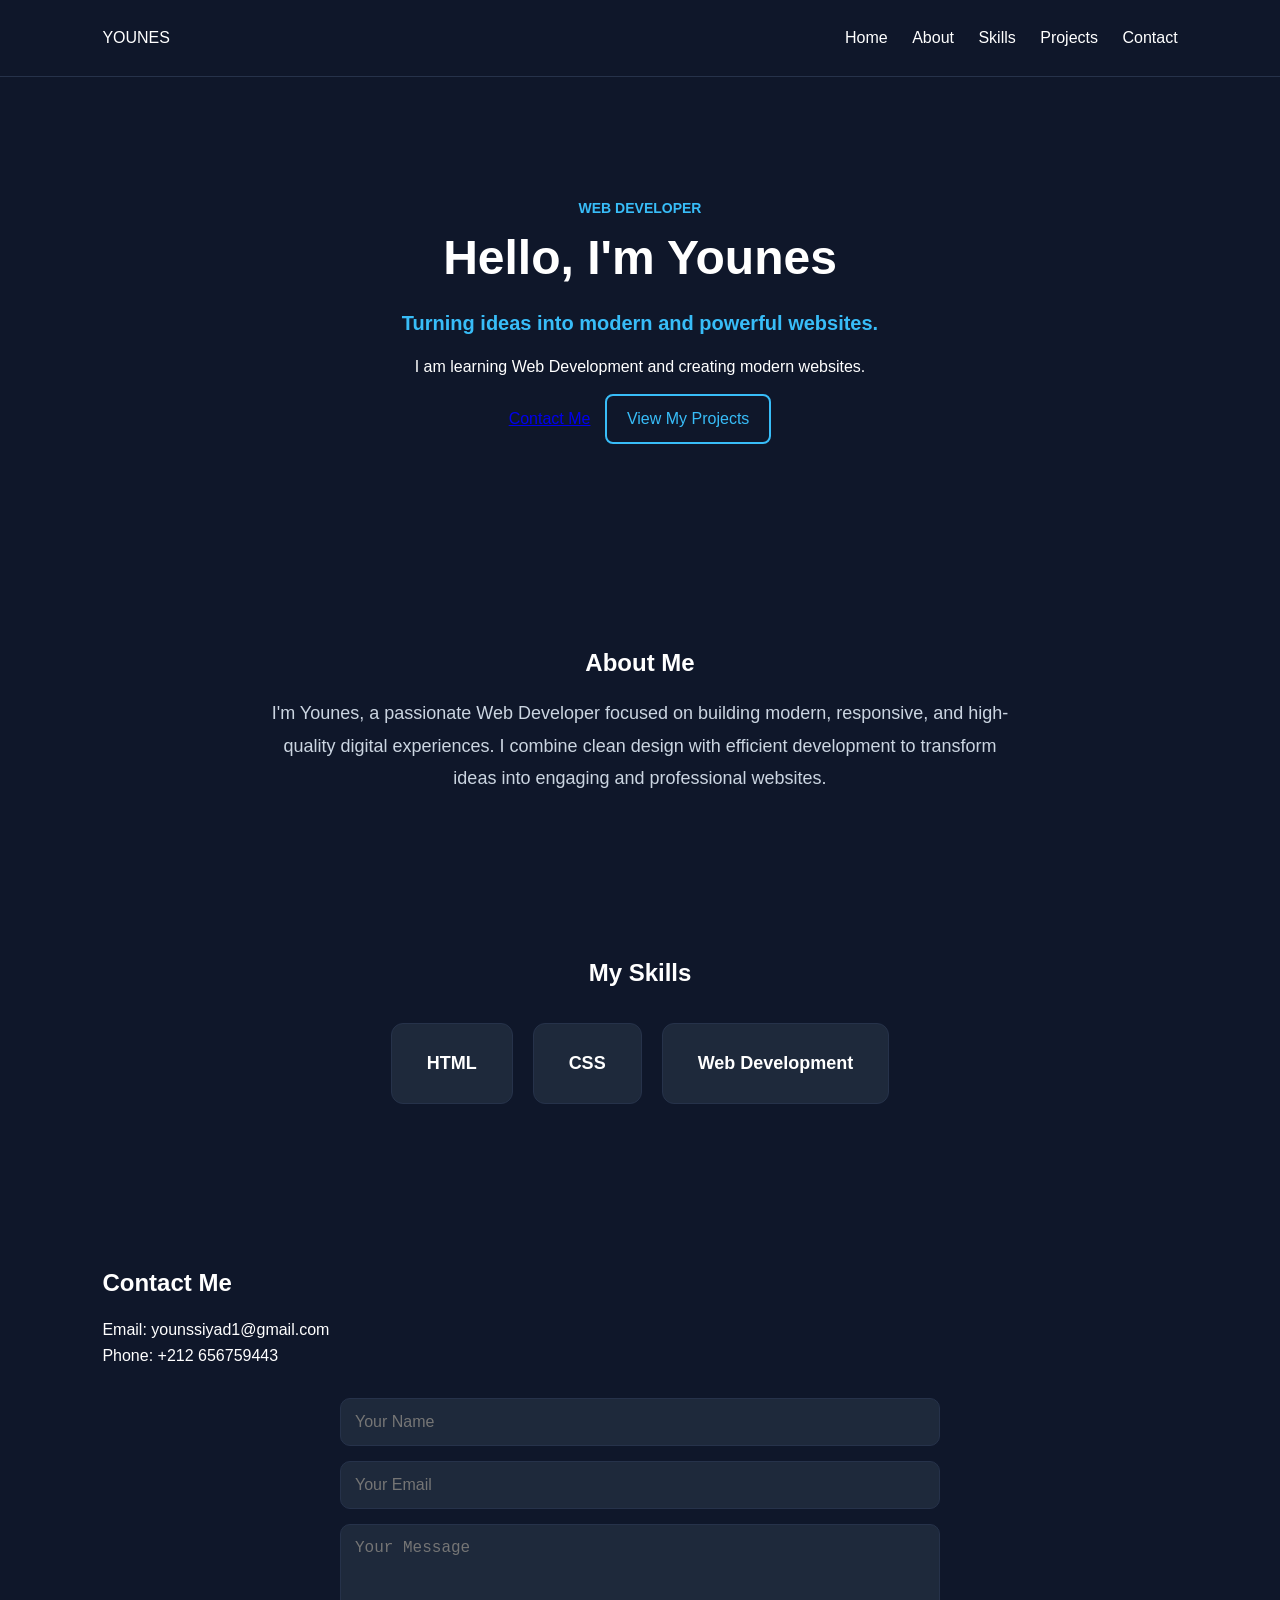
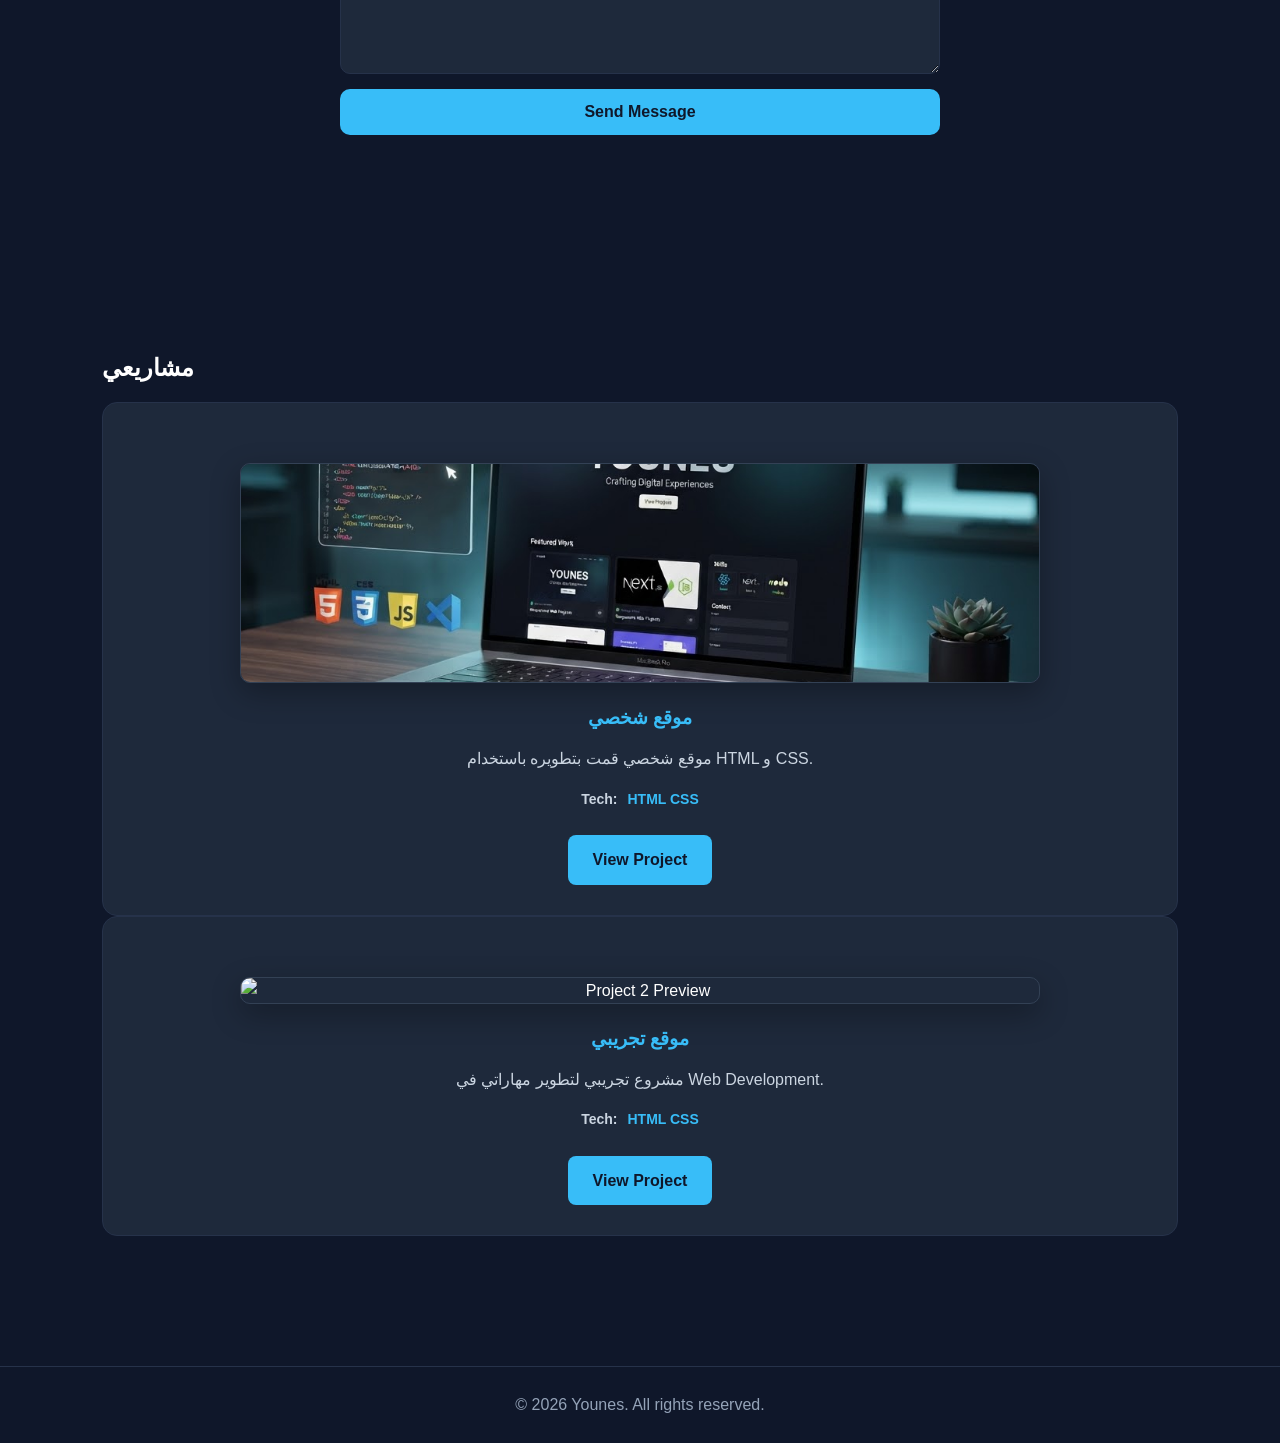
==== index.html @ 07f26283 "Update Project 1 image" ====
<!DOCTYPE html>
<html lang="en">

<head>
    <meta charset="UTF-8">
   <meta name="viewport" content="width=device-width, initial-scale=1.0">
    <title>Younes | Web Developer</title>

    <link rel="stylesheet" href="style.css">
</head>

<body>

    <!-- Header -->
    <header>
        <nav>
            <div class="logo">YOUNES</div>

            <div class="nav-links">
                <a href="#home">Home</a>
                <a href="#about">About</a>
                <a href="#skills">Skills</a>
                <a href="#projects">Projects</a>
                <a href="#contact">Contact</a>
            </div>
        </nav>
    </header>


    <!-- Home -->
    <section id="home" class="hero">

        <p class="small-title">WEB DEVELOPER</p>

        <h1>Hello, I'm Younes</h1>
<p class="hero-description">
    Turning ideas into modern and powerful websites.
</p> 
       <p>
            I am learning Web Development and creating modern websites.
        </p>

        <a href="#contact" class="button">Contact Me</a>
<a href="#projects" class="button secondary-button">View My Projects</a>
    </section>


    <!-- About -->
    <section id="about">

        <h2>About Me</h2>

        <p>
    I'm Younes, a passionate Web Developer focused on building modern,
    responsive, and high-quality digital experiences.
    I combine clean design with efficient development to transform ideas
    into engaging and professional websites.
</p>

    </section>


    <!-- Skills -->
    <section id="skills">

        <h2>My Skills</h2>

        <div class="skills">

            <div class="skill">
                HTML
            </div>

            <div class="skill">
                CSS
            </div>

            <div class="skill">
                Web Development
            </div>

        </div>

    </section>


    <!-- Contact -->
<section id="contact">

    <h2>Contact Me</h2>

    <p>Email: younssiyad1@gmail.com</p>

    <p>Phone: +212 656759443</p>

    <form id="contact-form">

        <input type="text" id="name" placeholder="Your Name" required>

        <input type="email" id="email" placeholder="Your Email" required>

        <textarea id="message" placeholder="Your Message" required></textarea>

        <button type="submit">Send Message</button>

    </form>

    <p id="success-message"></p>

</section>


    


    <!-- Projects -->
<section id="projects">
    <h2>مشاريعي</h2>

        <div class="project-card">
<img src="images/project1.png" alt="Project 1 Preview" class="project-image">
            <h3>موقع شخصي</h3>
<p>موقع شخصي قمت بتطويره باستخدام HTML و CSS.</p>
<div class="tech-stack">
    HTML
    CSS
</div>
<a href="project1.html" class="btn">View Project</a>
</div>
        <div class="project-card">
<img src="images/project2.png" alt="Project 2 Preview" class="project-image">

            <h3>موقع تجريبي</h3>
            <p>مشروع تجريبي لتطوير مهاراتي في Web Development.</p>
<div class="tech-stack">
    HTML
    CSS
</div>
      
<a href="project2.html" class="btn">View Project</a>
    </div>
</section>

    <!-- Footer -->
    <footer>

        <p>© 2026 Younes. All rights reserved.</p>

    </footer>
<script src="script.js?v=2"></script>
</body>

</html>
---- style.css ----
/* =========================
   GENERAL
========================= */

* {
    box-sizing: border-box;
    margin: 0;
    padding: 0;
}

html {
    scroll-behavior: smooth;
}

body {
    font-family: Arial, sans-serif;
    background: #0f172a;
    color: white;
    line-height: 1.6;
}

section {
    padding: 80px 8%;
}
.hero {
    text-align: center;
    padding: 120px 8%;
}

.hero-description {
    font-size: 20px;
    color: #38bdf8;
    margin: 15px 0;
    font-weight: bold;
}

/* =========================
   NAVBAR
========================= */

header {
    padding: 25px 8%;
    border-bottom: 1px solid #26324a;
}

nav {
    display: flex;
    justify-content: space-between;
    align-items: center;
}

nav a {
    color: white;
    text-decoration: none;
    margin-left: 20px;
}

nav a:hover {
    color: #38bdf8;
}


/* =========================
   TITLES
========================= */

.small-title {
    color: #38bdf8;
    font-size: 14px;
    font-weight: bold;
    margin-bottom: 10px;
    text-transform: uppercase;
}

h1 {
    font-size: 48px;
    margin-bottom: 20px;
    line-height: 1.2;
}

h2 {
    margin-bottom: 15px;
}


/* =========================
   BUTTON
========================= */

.btn {
    display: inline-block;
    padding: 12px 25px;
    background: #38bdf8;
    color: #0f172a;
    text-decoration: none;
    border-radius: 8px;
    font-weight: bold;
    margin-top: 10px;
}

.btn:hover {
    opacity: 0.8;
}


/* =========================
   PROJECT IMAGE
========================= */

.project-image {
    width: 100%;
    max-width: 800px;
    margin: 30px auto;
    display: block;
    border-radius: 15px;
    overflow: hidden;
    border: 1px solid #334155;
    box-shadow: 0 10px 30px rgba(0, 0, 0, 0.3);
}

.project-image img {
    width: 100%;
    display: block;
    border-radius: 15px;
}


/* =========================
   PROJECT DEMO
========================= */

.demo-box {
    margin: 40px auto;
    padding: 35px;
    max-width: 700px;
    background: #1e293b;
    border: 1px solid #26324a;
    border-radius: 15px;
    text-align: center;
    box-shadow: 0 10px 30px rgba(0, 0, 0, 0.25);
    transition: transform 0.3s ease;
}

.demo-box:hover {
    transform: translateY(-5px);
}

.demo-box h2 {
    margin-bottom: 15px;
    color: #38bdf8;
}

.demo-box p {
    margin-bottom: 25px;
    color: #cbd5e1;
}


/* =========================
   PROJECT FEATURES
========================= */


.features {
    margin: 40px auto;
    padding: 30px;
    max-width: 700px;
    background: #1e293b;
    border: 1px solid #26324a;
    border-radius: 15px;
}

.features h2 {
    color: #38bdf8;
    margin-bottom: 20px;
}

.features ul {
    list-style: none;
    padding: 0;
}

.features li {
    padding: 10px 0;
    border-bottom: 1px solid #334155;
    color: #cbd5e1;
}


/* =========================
   FOOTER
========================= */

footer {
    padding: 30px 8%;
    text-align: center;
    border-top: 1px solid #26324a;
    color: #94a3b8;
}


/* =========================
   MOBILE
========================= */

@media (max-width: 700px) {

    nav {
        flex-direction: column;
        gap: 15px;
    }

    nav a {
        margin-left: 10px;
        margin-right: 10px;
    }

    h1 {
        font-size: 32px;
    }

    section {
        padding: 60px 20px;
    }

    .demo-box,
    .features {
        padding: 25px;
    }

}
.project-info {
    max-width: 700px;
    margin: 30px auto;
    padding: 25px;
    background: #1e293b;
    border: 1px solid #26324a;
    border-radius: 15px;
    text-align: left;
}

.project-info h2 {
    color: #38bdf8;
    margin-bottom: 20px;
}

.project-info p {
    color: #cbd5e1;
    margin: 10px 0;
}
.demo-cards {
    display: flex;
    gap: 20px;
    justify-content: center;
    flex-wrap: wrap;
    margin-top: 30px;
}

.demo-card {
    flex: 1;
    min-width: 180px;
    padding: 25px;
    background: #0f172a;
    border: 1px solid #26324a;
    border-radius: 12px;
}

.demo-card h3 {
    color: #38bdf8;
    margin-bottom: 10px;
}

.demo-card p {
    color: #cbd5e1;
    font-size: 14px;
}
.demo-card {
    transition: transform 0.3s ease, border-color 0.3s ease;
}

.demo-card:hover {
    transform: translateY(-8px);
    border-color: #38bdf8;
}
.demo-form {
    max-width: 600px;
    margin: 30px auto 0;
    display: flex;
    flex-direction: column;
    gap: 15px;
}

.demo-form input,
.demo-form textarea {
    width: 100%;
    padding: 12px;
    border: 1px solid #26324a;
    border-radius: 8px;
    background: #0f172a;
    color: white;
    font-family: inherit;
    box-sizing: border-box;
}

.demo-form textarea {
    resize: vertical;
}

.demo-form input:focus,
.demo-form textarea:focus {
    outline: none;
    border-color: #38bdf8;
}

.demo-form input::placeholder,
.demo-form textarea::placeholder {
    color: #94a3b8;
}
/* Contact Form */

#contact-form {
    max-width: 600px;
    margin: 30px auto;
    display: flex;
    flex-direction: column;
    gap: 15px;
}

#contact-form input,
#contact-form textarea {
    width: 100%;
    padding: 14px;
    border: 1px solid #26324a;
    border-radius: 10px;
    background: #1e293b;
    color: white;
    font-size: 16px;
    box-sizing: border-box;
    outline: none;
}

#contact-form input:focus,
#contact-form textarea:focus {
    border-color: #38bdf8;
}

#contact-form textarea {
    min-height: 150px;
    resize: vertical;
}

#contact-form button {
    padding: 14px;
    border: none;
    border-radius: 10px;
    background: #38bdf8;
    color: #0f172a;
    font-size: 16px;
    font-weight: bold;
    cursor: pointer;
}

#contact-form button:hover {
    opacity: 0.8;

}
#success-message {
    margin-top: 15px;
    padding: 12px;
    text-align: center;
    color: #22c55e;
    font-weight: bold;
}
/* =========================
   PROJECT ANIMATION
========================= */

.demo-card {
    transition: transform 0.3s ease, box-shadow 0.3s ease;
}

.demo-card:hover {
    transform: translateY(-8px);
    box-shadow: 0 10px 25px rgba(0, 0, 0, 0.3);
}

.project-btn,
.btn {
    transition: transform 0.3s ease, opacity 0.3s ease;
}

.project-btn:hover,
.btn:hover {
    transform: translateY(-3px);
}
/* =========================
   PAGE ANIMATION
========================= */

section {
    animation: fadeIn 1s ease;
}

@keyframes fadeIn {
    from {
        opacity: 0;
        transform: translateY(20px);
    }

    to {
        opacity: 1;
        transform: translateY(0);
    }
}
/* =========================
   PROJECT DETAILS
========================= */

.project-details {
    margin: 40px auto;
    padding: 30px;
    max-width: 700px;
    background: #1e293b;
    border: 1px solid #26324a;
    border-radius: 15px;
    text-align: center;
}

.project-details h2 {
    color: #38bdf8;
    margin-bottom: 25px;
}

.details-list {
    display: flex;
    justify-content: center;
    gap: 15px;
    flex-wrap: wrap;
}

.details-list div {
    padding: 15px 20px;
    background: #0f172a;
    border: 1px solid #26324a;
    border-radius: 10px;
    min-width: 140px;
}

.details-list strong {
    display: block;
    color: #38bdf8;
    margin-bottom: 8px;
}

.details-list span {
    color: #cbd5e1;
}
/* =========================
   
TECHNOLOGIES
========================= */

.technologies {
    margin: 40px auto;
    padding: 30px;
    max-width: 700px;
    background: #1e293b;
    border: 1px solid #26324a;
    border-radius: 15px;
    text-align: center;
}

.technologies h2 {
    color: #38bdf8;
    margin-bottom: 20px;
}

.tech-list {
    display: flex;
    justify-content: center;
    gap: 15px;
    flex-wrap: wrap;
}

.tech-list span {
    padding: 10px 18px;
    background: #0f172a;
    border: 1px solid #38bdf8;
    border-radius: 20px;
    color: white;
    font-weight: bold;
}
/* =========================
   WHAT I LEARNED
========================= */

.learned {
    margin: 40px auto;
    padding: 30px;
    max-width: 700px;
    background: #1e293b;
    border: 1px solid #26324a;
    border-radius: 15px;
    text-align: center;
}

.learned h2 {
    color: #38bdf8;
    margin-bottom: 15px;
}

.learned p {
    color: #cbd5e1;
    line-height: 1.8;
}
/* =========================
   PROJECT STATUS
========================= */

.project-status {
    display: inline-block;
    margin: 15px 0;
    padding: 8px 16px;
    background: #14532d;
    border: 1px solid #22c55e;
    border-radius: 20px;
    color: #22c55e;
    font-weight: bold;

}
/* =========================
   PROJECT PREVIEW
========================= */

.project-preview {
    max-width: 800px;
    margin: 60px auto;
    padding: 40px 20px;
    text-align: center;
}

.project-preview h2 {
    font-size: 32px;
    margin-bottom: 10px;
}

.project-preview > p:not(.small-title) {
    color: #cbd5e1;
    margin-bottom: 30px;
}

.preview-box {
    max-width: 700px;
    margin: 0 auto;
    background: #1e293b;
    border: 1px solid #26324a;
    border-radius: 15px;
    overflow: hidden;
    box-shadow: 0 10px 30px rgba(0, 0, 0, 0.25);
}

.preview-header {
    display: flex;
    gap: 8px;
    padding: 15px;
    background: #111827;
    border-bottom: 1px solid #26324a;
}

.preview-header span {
    width: 12px;
    height: 12px;
    border-radius: 50%;
    background: #64748b;
}

.preview-content {
    padding: 45px 25px;
}

.preview-content h3 {
    color: #38bdf8;
    font-size: 25px;
    margin-bottom: 15px;
}

.preview-content p {

    color: #cbd5e1;
    line-height: 1.7;
    margin-bottom: 25px;
}
.preview-title {
    color: #38bdf8;
    font-size: 14px;
    font-weight: bold;
    letter-spacing: 2px;
    margin-bottom: 10px;
}
.preview-title {
    color: #38bdf8;
    font-size: 14px;
    font-weight: bold;
    letter-spacing: 2px;
    margin-bottom: 10px;
}

.preview-content h3 {
    font-size: 28px;
    margin-bottom: 15px;
}

.preview-content p {
    max-width: 550px;
    margin-left: auto;
    margin-right: auto;
}

.preview-buttons {
    display: flex;
    justify-content: center;
    gap: 50px;
    margin-top: 25px;
    flex-wrap: wrap;
}
.preview-buttons a {
    margin: 0 15px;
}
.preview-contact {
    display: inline-block;
    padding: 10px 20px;
    border: 1px solid #38bdf8;
    border-radius: 8px;
    color: #38bdf8;
    text-decoration: none;
    transition: 0.3s;
}

.preview-contact:hover {
    background: #38bdf8;
    color: #0f172a;
}

html {
    scroll-behavior: smooth;
}
.preview-buttons {
    margin-bottom: 30px;
}

footer {
    margin-top: 50px;
    padding: 25px 20px;
    text-align: center;
    border-top: 1px solid #26324a;
}

footer p {
    color: #94a3b8;
    margin: 0;
}

/* =========================
   PROJECT 1
========================= */

.back-btn {
    display: inline-block;
    margin-top: 25px;
    padding: 12px 22px;
    background: #38bdf8;
    color: #0f172a;
    text-decoration: none;
    border-radius: 8px;
    font-weight: bold;
}

.back-btn:hover {
    opacity: 0.8;
}
/* Hero Buttons */

.secondary-button {
    display: inline-block;
    margin-left: 10px;
    margin-top: 15px;
    padding: 10px 20px;
    border: 2px solid #38bdf8;
    background: transparent;
    color: #38bdf8;
    text-decoration: none;
    border-radius: 8px;
}

.secondary-button:hover {
    background: #38bdf8;
    color: #0f172a;
}
/* Mobile Hero */
@media (max-width: 600px) {

    .hero {
        padding: 90px 20px;
    }

    h1 {
        font-size: 38px;
    }

    .hero-description {
        font-size: 18px;
    }

    .secondary-button {
        margin-left: 0;
    }
}
/* About Section */

#about {
    text-align: center;
}

#about p {
    max-width: 750px;
    margin: 0 auto;
    color: #cbd5e1;
    font-size: 18px;
    line-height: 1.8;
}
/* Skills Section */

#skills {
    text-align: center;
}

.skills {
    display: flex;
    justify-content: center;
    gap: 20px;
    flex-wrap: wrap;
    margin-top: 30px;
}

.skill {
    background: #1e293b;
    border: 1px solid #26324a;
    padding: 25px 35px;
    border-radius: 12px;
    font-size: 18px;
    font-weight: bold;
    transition: 0.3s;
}

.skill:hover {
    transform: translateY(-5px);
    border-color: #38bdf8;
    color: #38bdf8;
}
/* =========================
   PROJECT CARDS
========================= */

.projects {
    display: grid;
    grid-template-columns: repeat(auto-fit, minmax(280px, 1fr));
    gap: 25px;
    max-width: 1000px;
    margin: 35px auto 0;
}

.project-card {
    background: #1e293b;
    border: 1px solid #26324a;
    padding: 30px;
    border-radius: 15px;
    text-align: center;
    transition: 0.3s;
}

.project-card:hover {
    transform: translateY(-8px);
    border-color: #38bdf8;
    box-shadow: 0 10px 30px rgba(56, 189, 248, 0.15);
}

.project-card h3 {
    color: #38bdf8;
    margin-bottom: 12px;
}

.project-card p {
    color: #cbd5e1;
    margin-bottom: 15px;
    line-height: 1.7;
}
/* Tech Stack */

.tech-stack {
    display: flex;
    justify-content: center;
    gap: 10px;
    margin: 15px 0;
}

.tech-stack {
    color: #38bdf8;
    font-size: 14px;
    font-weight: bold;
}

.tech-stack::before {
    content: "Tech: ";
    color: #cbd5e1;
}
/* Project Images */

.project-image {
    width: 100%;
    max-height: 220px;
    object-fit: cover;
    border-radius: 10px;
    margin-bottom: 20px;
}
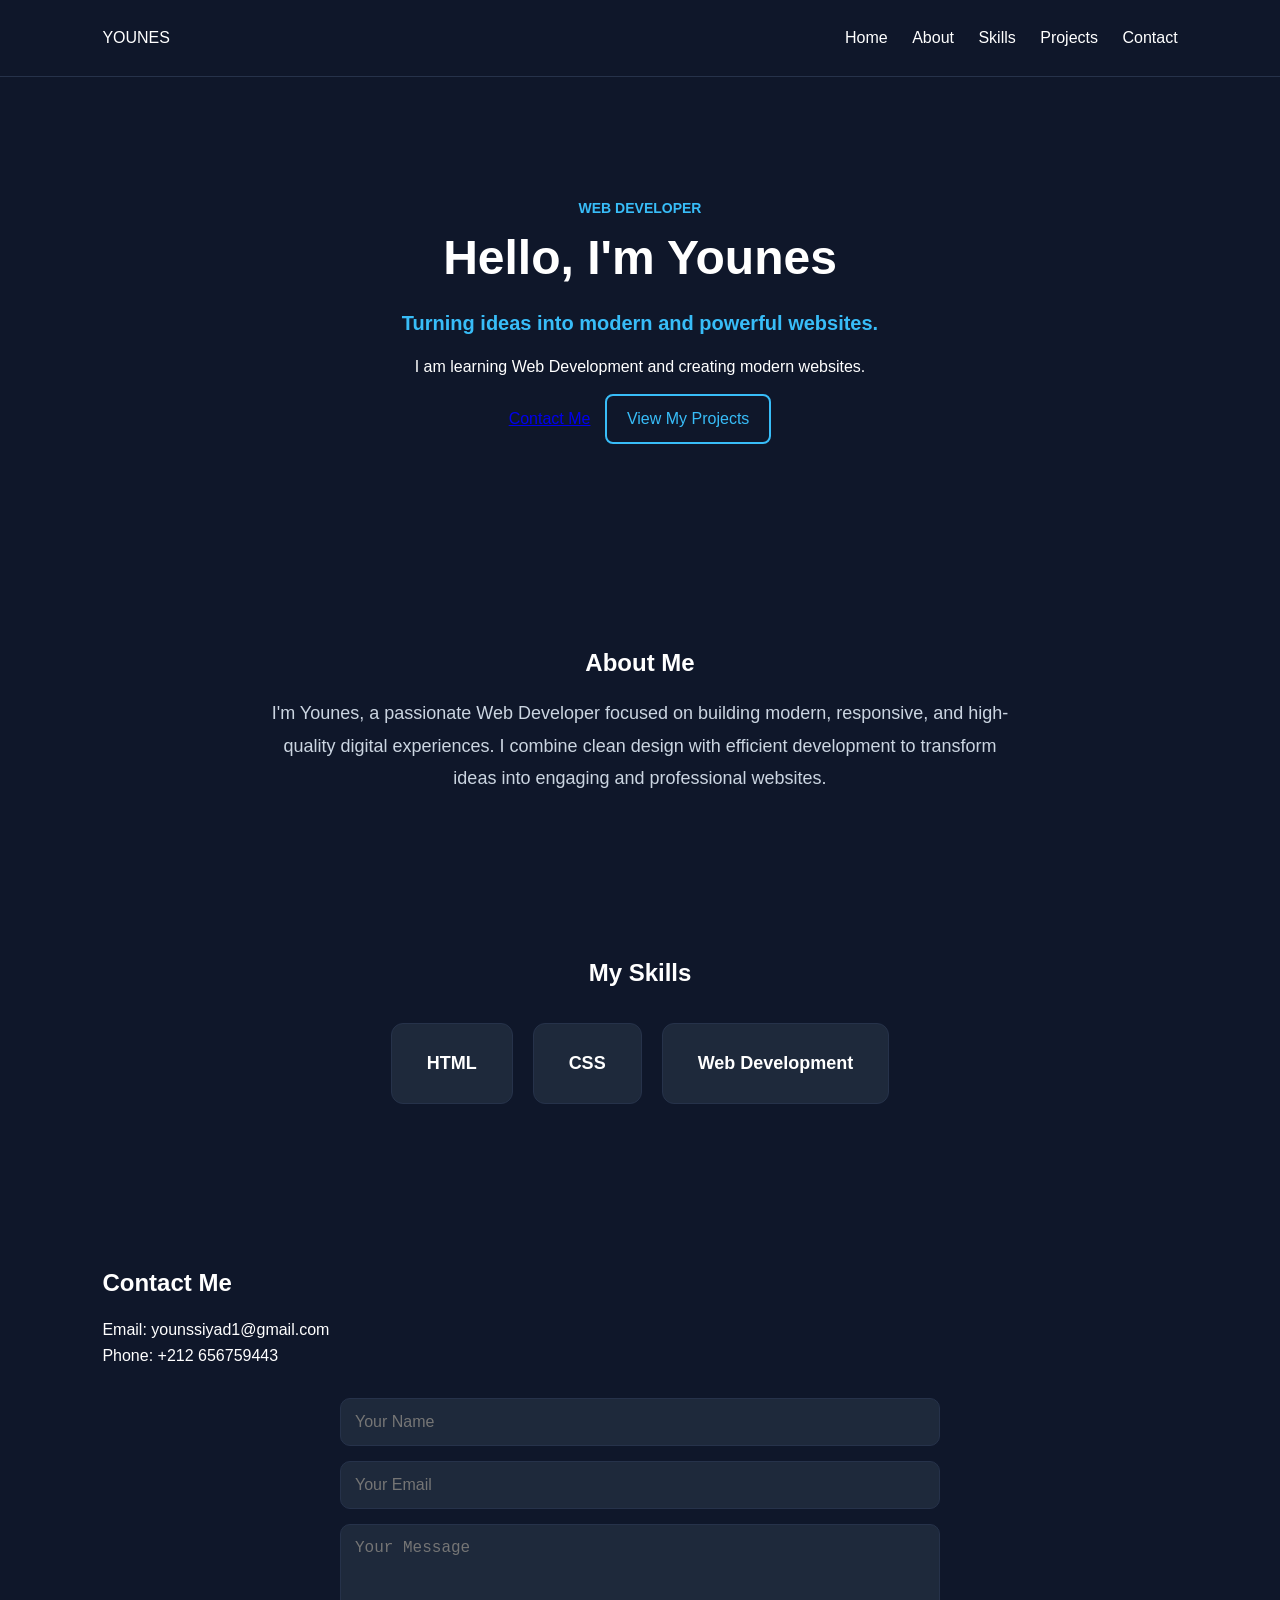
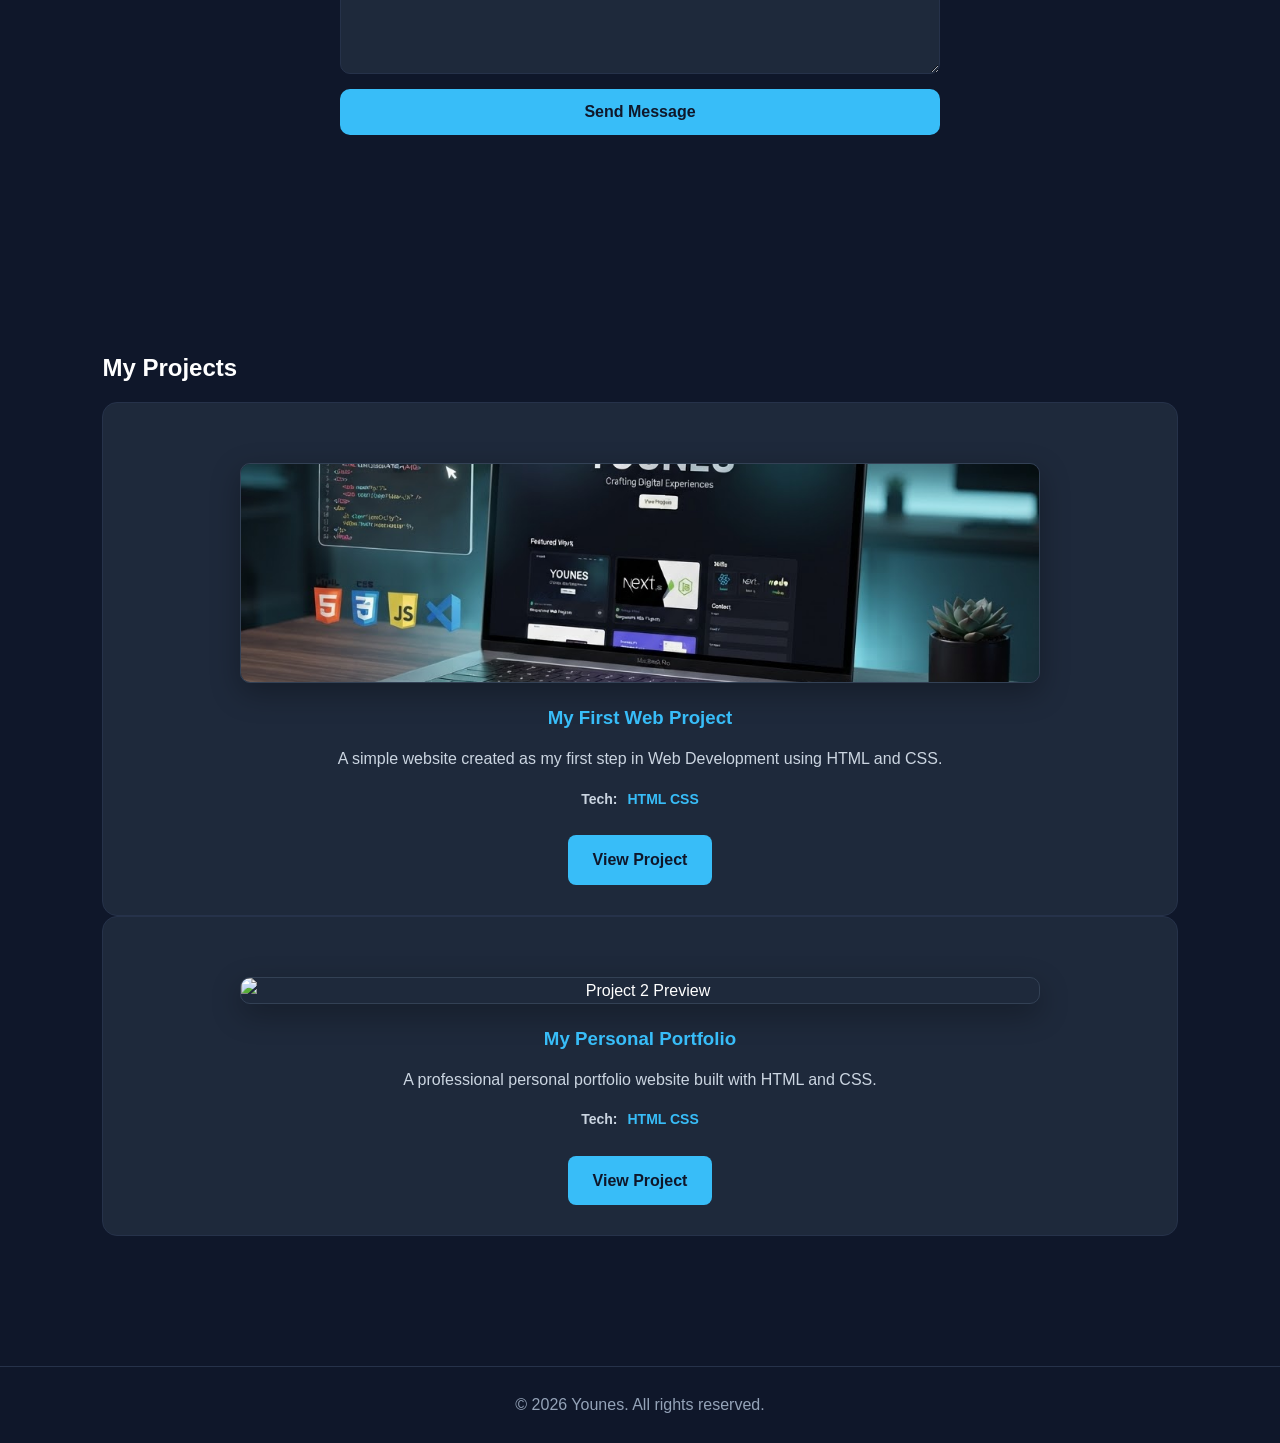
==== commit 2acd029d: "Update projects section" ====
--- a/index.html
+++ b/index.html
@@ -112,35 +112,40 @@
 
     
 
+<!-- Projects -->
+<section id="projects">
+    <h2>My Projects</h2>
 
-    <!-- Projects -->
-<section id="projects">
-    <h2>مشاريعي</h2>
+    <div class="project-card">
+        <img src="images/project1.png" alt="Project 1 Preview" class="project-image">
 
-        <div class="project-card">
-<img src="images/project1.png" alt="Project 1 Preview" class="project-image">
-            <h3>موقع شخصي</h3>
-<p>موقع شخصي قمت بتطويره باستخدام HTML و CSS.</p>
-<div class="tech-stack">
-    HTML
-    CSS
-</div>
-<a href="project1.html" class="btn">View Project</a>
-</div>
-        <div class="project-card">
-<img src="images/project2.png" alt="Project 2 Preview" class="project-image">
+        <h3>My First Web Project</h3>
 
-            <h3>موقع تجريبي</h3>
-            <p>مشروع تجريبي لتطوير مهاراتي في Web Development.</p>
-<div class="tech-stack">
-    HTML
-    CSS
-</div>
-      
-<a href="project2.html" class="btn">View Project</a>
+        <p>A simple website created as my first step in Web Development using HTML and CSS.</p>
+
+        <div class="tech-stack">
+            HTML
+            CSS
+        </div>
+
+        <a href="project1.html" class="btn">View Project</a>
+    </div>
+
+    <div class="project-card">
+        <img src="images/project2.png" alt="Project 2 Preview" class="project-image">
+
+        <h3>My Personal Portfolio</h3>
+
+        <p>A professional personal portfolio website built with HTML and CSS.</p>
+
+        <div class="tech-stack">
+            HTML
+            CSS
+        </div>
+
+        <a href="project2.html" class="btn">View Project</a>
     </div>
 </section>
-
     <!-- Footer -->
     <footer>
 
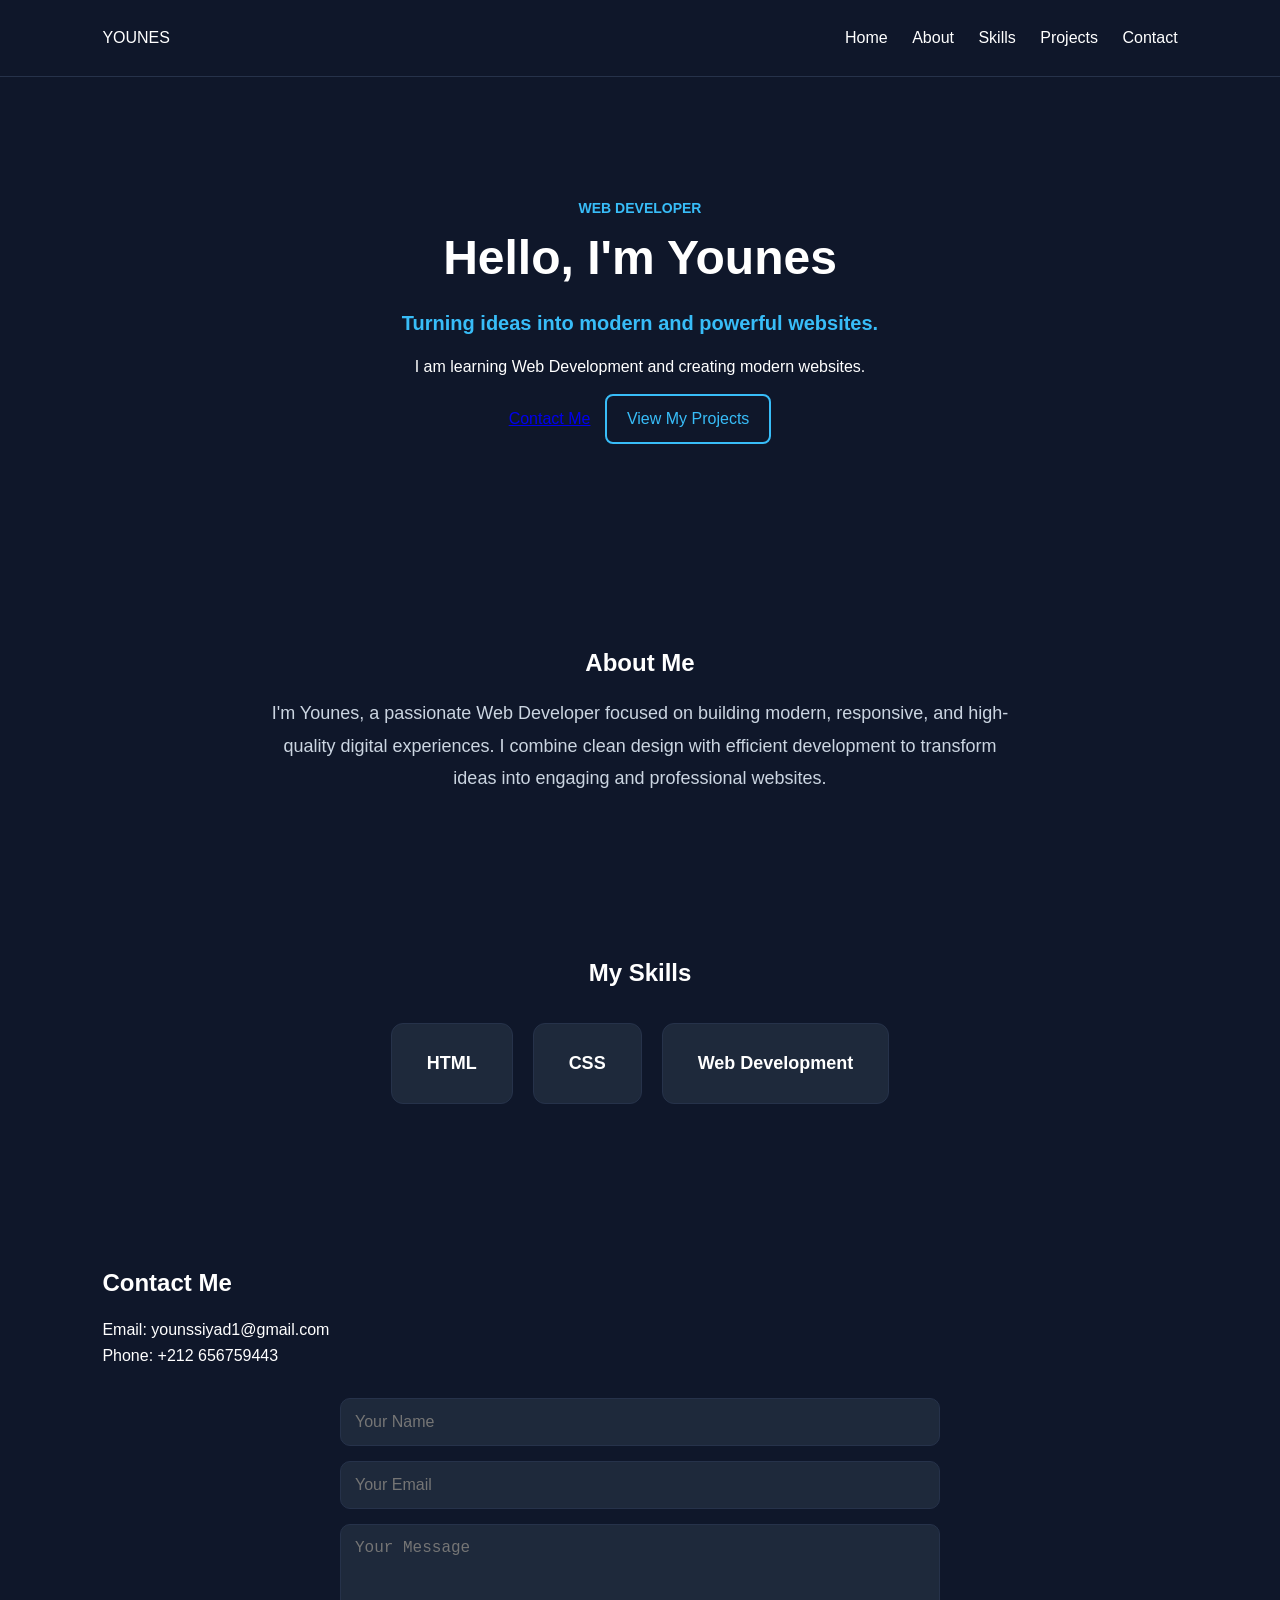
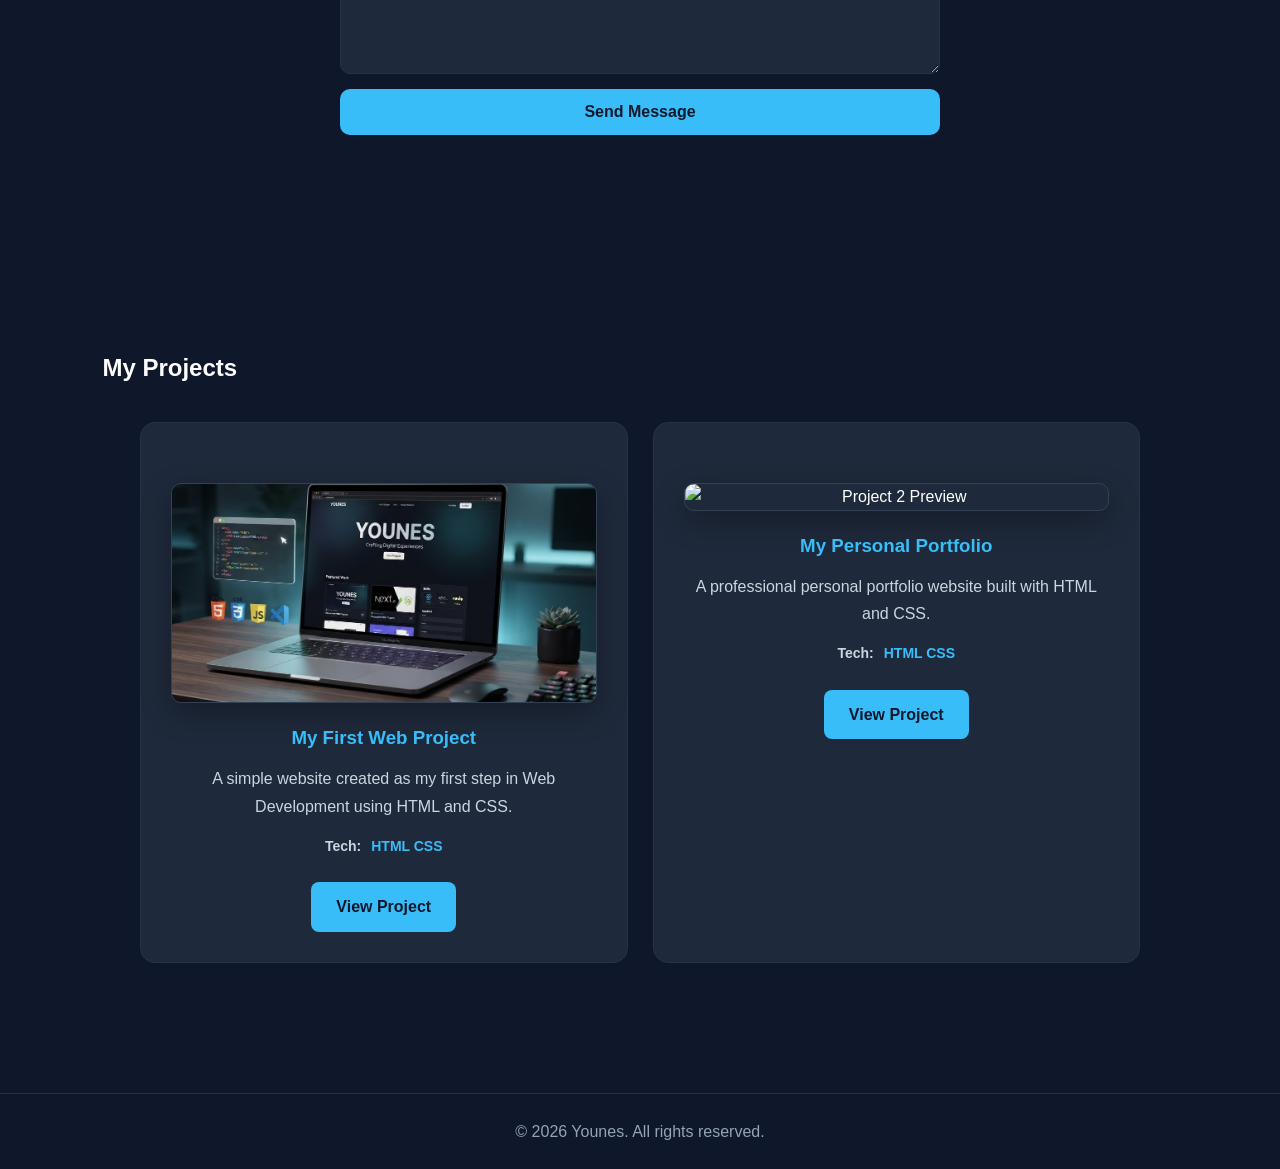
==== commit da1ad733: "Improve projects layout" ====
--- a/index.html
+++ b/index.html
@@ -109,43 +109,69 @@
 
 </section>
 
+<!-- Projects -->
+<section id="projects">
 
+    <h2>My Projects</h2>
+
+    <div class="projects">
+
+        <!-- Project 1 -->
+        <div class="project-card">
+
+            <img src="images/project1.png"
+                 alt="Project 1 Preview"
+                 class="project-image">
+
+            <h3>My First Web Project</h3>
+
+            <p>
+                A simple website created as my first step in Web Development
+                using HTML and CSS.
+            </p>
+
+            <div class="tech-stack">
+                HTML
+                CSS
+            </div>
+
+            <a href="project1.html" class="btn">
+                View Project
+            </a>
+
+        </div>
+
+
+        <!-- Project 2 -->
+        <div class="project-card">
+
+            <img src="images/project2.png"
+                 alt="Project 2 Preview"
+                 class="project-image">
+
+            <h3>My Personal Portfolio</h3>
+
+            <p>
+                A professional personal portfolio website built with HTML
+                and CSS.
+            </p>
+
+            <div class="tech-stack">
+                HTML
+                CSS
+            </div>
+
+            <a href="project2.html" class="btn">
+                View Project
+            </a>
+
+        </div>
+
+    </div>
+
+</section>
     
 
-<!-- Projects -->
-<section id="projects">
-    <h2>My Projects</h2>
-
-    <div class="project-card">
-        <img src="images/project1.png" alt="Project 1 Preview" class="project-image">
-
-        <h3>My First Web Project</h3>
-
-        <p>A simple website created as my first step in Web Development using HTML and CSS.</p>
-
-        <div class="tech-stack">
-            HTML
-            CSS
-        </div>
-
-        <a href="project1.html" class="btn">View Project</a>
-    </div>
-
-    <div class="project-card">
-        <img src="images/project2.png" alt="Project 2 Preview" class="project-image">
-
-        <h3>My Personal Portfolio</h3>
-
-        <p>A professional personal portfolio website built with HTML and CSS.</p>
-
-        <div class="tech-stack">
-            HTML
-            CSS
-        </div>
-
-        <a href="project2.html" class="btn">View Project</a>
-    </div>
-</section>
     <!-- Footer -->
     <footer>
 
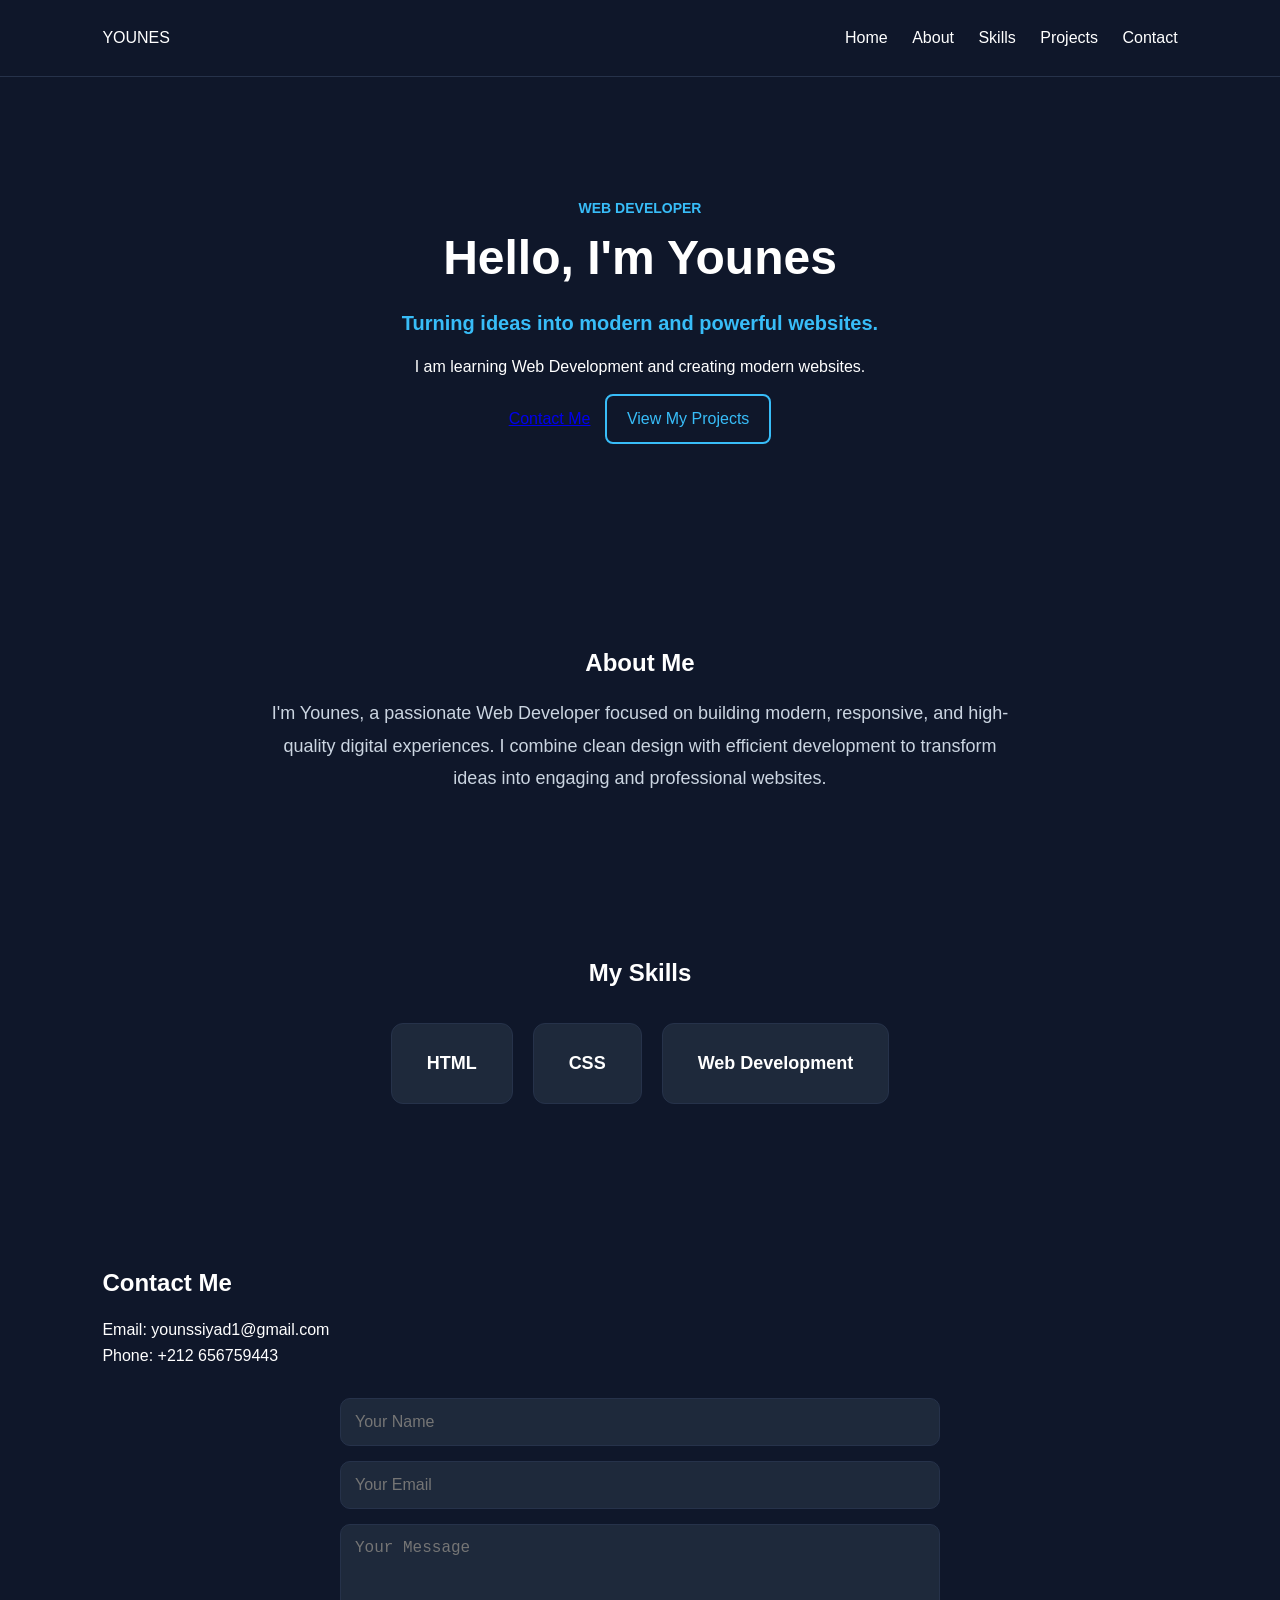
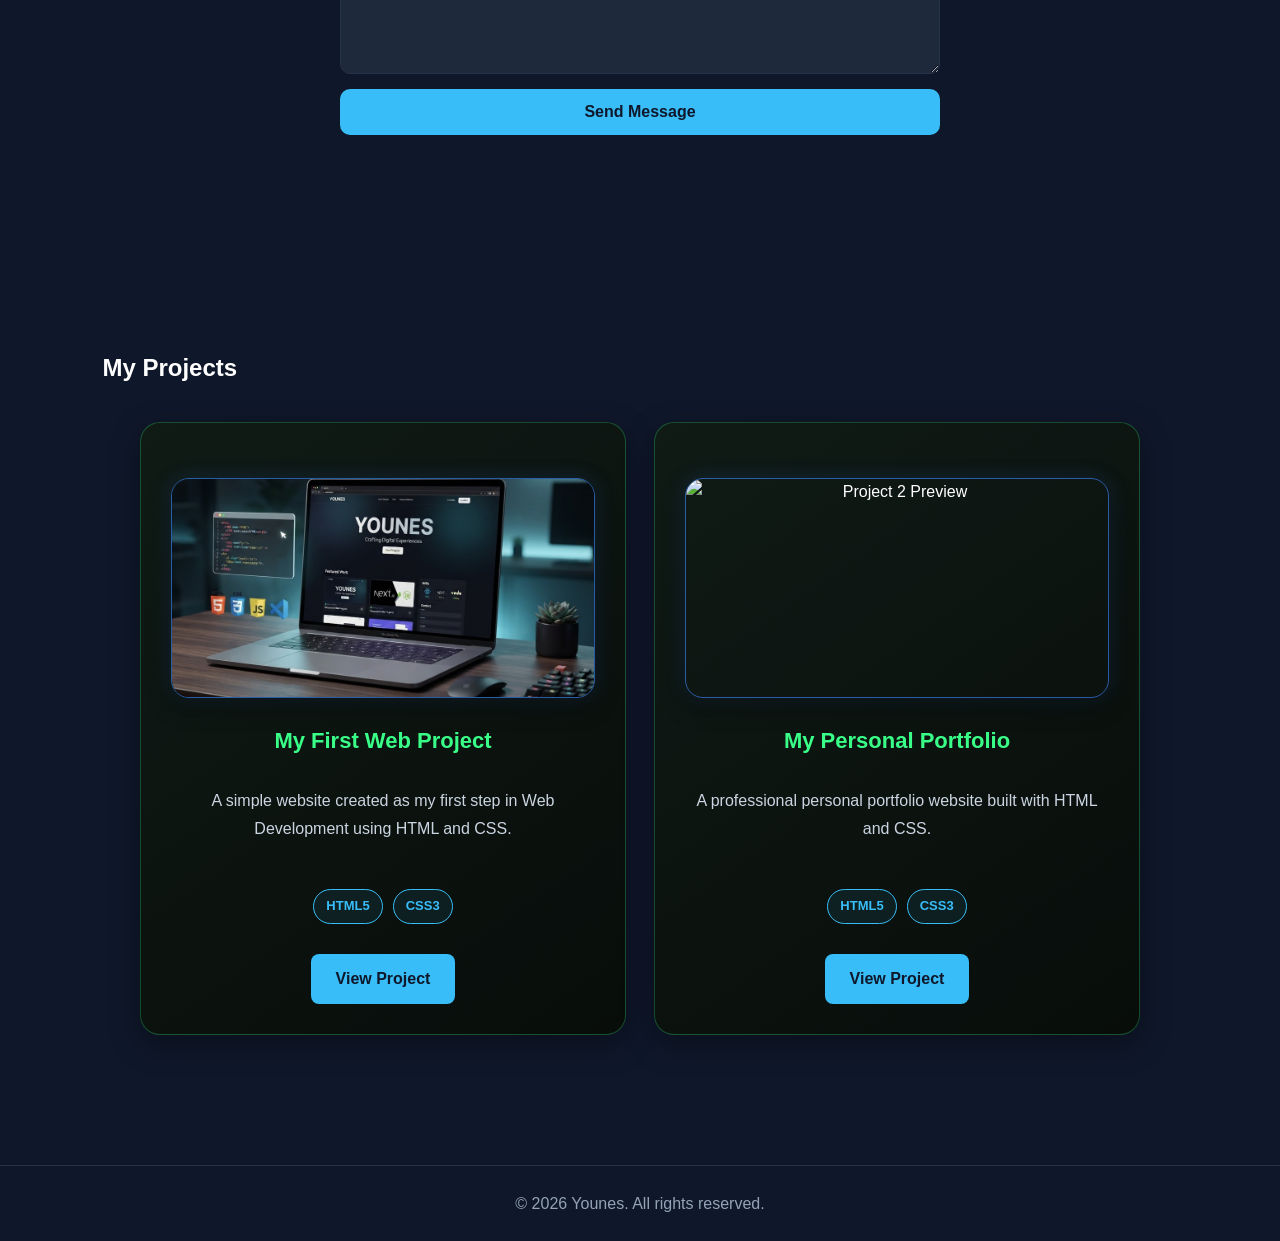
==== commit 26f0d4c4: "Improve portfolio design" ====
--- a/index.html
+++ b/index.html
@@ -130,10 +130,10 @@
                 using HTML and CSS.
             </p>
 
-            <div class="tech-stack">
-                HTML
-                CSS
-            </div>
+<div class="tech-stack">
+    <span>HTML5</span>
+    <span>CSS3</span>
+</div>
 
             <a href="project1.html" class="btn">
                 View Project
@@ -156,11 +156,10 @@
                 and CSS.
             </p>
 
-            <div class="tech-stack">
-                HTML
-                CSS
-            </div>
-
+<div class="tech-stack">
+    <span>HTML5</span>
+    <span>CSS3</span>
+</div>
             <a href="project2.html" class="btn">
                 View Project
             </a>
--- a/style.css
+++ b/style.css
@@ -102,34 +102,80 @@
 .btn:hover {
     opacity: 0.8;
 }
-
-
 /* =========================
    PROJECT IMAGE
 ========================= */
-
 .project-image {
     width: 100%;
-    max-width: 800px;
-    margin: 30px auto;
+    max-width: 520px;
+    height: 220px;
     display: block;
-    border-radius: 15px;
-    overflow: hidden;
-    border: 1px solid #334155;
-    box-shadow: 0 10px 30px rgba(0, 0, 0, 0.3);
-}
-
-.project-image img {
+    margin: 25px auto;
+
+    object-fit: cover;
+    object-position: center;
+
+    border-radius: 18px !important;
+
+    border: 1px solid rgba(59, 130, 246, 0.65);
+
+    box-shadow:
+        0 8px 25px rgba(0, 0, 0, 0.35),
+        0 0 20px rgba(59, 130, 246, 0.18);
+
+    transition:
+        transform 0.3s ease,
+        box-shadow 0.3s ease,
+        border-color 0.3s ease;
+}
+.project-image:hover {
+    transform: translateY(-4px);
+
+    border-color: rgba(96, 165, 250, 0.9);
+
+    box-shadow:
+        0 12px 30px rgba(0, 0, 0, 0.4),
+        0 0 28px rgba(59, 130, 246, 0.3);
+}
+
+
+/* =========================
+   PROJECT DEMO IMAGE
+========================= */
+
+.project-demo-image {
     width: 100%;
+    max-width: 500px;
+    height: auto;
     display: block;
-    border-radius: 15px;
-}
-
-
-/* =========================
+    margin: 0 auto;
+
+    border-radius: 18px;
+
+    border: 1px solid rgba(59, 130, 246, 0.55);
+
+    box-shadow:
+        0 8px 25px rgba(0, 0, 0, 0.35),
+        0 0 18px rgba(59, 130, 246, 0.15);
+
+    transition:
+        transform 0.3s ease,
+        box-shadow 0.3s ease,
+        border-color 0.3s ease;
+}
+
+.project-demo-image:hover {
+    transform: translateY(-4px);
+
+    border-color: rgba(96, 165, 250, 0.9);
+
+    box-shadow:
+        0 12px 30px rgba(0, 0, 0, 0.4),
+        0 0 25px rgba(59, 130, 246, 0.3);
+}
+/*=========================
    PROJECT DEMO
 ========================= */
-
 .demo-box {
     margin: 40px auto;
     padding: 35px;
@@ -758,68 +804,70 @@
     border-color: #38bdf8;
     color: #38bdf8;
 }
-/* =========================
-   PROJECT CARDS
+
+/* =========================
+   PROJECT CARDS - BLACK & NEON GREEN
 ========================= */
 
 .projects {
     display: grid;
     grid-template-columns: repeat(auto-fit, minmax(280px, 1fr));
-    gap: 25px;
+    gap: 28px;
     max-width: 1000px;
     margin: 35px auto 0;
 }
 
 .project-card {
-    background: #1e293b;
-    border: 1px solid #26324a;
+    position: relative;
+    overflow: hidden;
+    background: linear-gradient(145deg, #101b16, #080d0a);
+    border: 1px solid rgba(57, 255, 136, 0.25);
     padding: 30px;
-    border-radius: 15px;
-    text-align: center;
-    transition: 0.3s;
+    border-radius: 20px;
+    text-align: center;
+    box-shadow: 0 10px 30px rgba(0, 0, 0, 0.35);
+    transition: transform 0.35s ease,
+                box-shadow 0.35s ease,
+                border-color 0.35s ease;
 }
 
 .project-card:hover {
     transform: translateY(-8px);
-    border-color: #38bdf8;
-    box-shadow: 0 10px 30px rgba(56, 189, 248, 0.15);
+    border-color: #39ff88;
+    box-shadow: 0 12px 35px rgba(57, 255, 136, 0.16);
 }
 
 .project-card h3 {
-    color: #38bdf8;
-    margin-bottom: 12px;
+    color: #39ff88;
+    margin: 20px 0 12px;
+    font-size: 22px;
+    min-height: 52px;
 }
 
 .project-card p {
     color: #cbd5e1;
-    margin-bottom: 15px;
+    margin: 0 0 20px;
     line-height: 1.7;
-}
+    min-height: 82px;
+}
+
 /* Tech Stack */
-
 .tech-stack {
     display: flex;
     justify-content: center;
     gap: 10px;
-    margin: 15px 0;
-}
-
-.tech-stack {
-    color: #38bdf8;
-    font-size: 14px;
-    font-weight: bold;
-}
-
-.tech-stack::before {
-    content: "Tech: ";
-    color: #cbd5e1;
-}
+    margin: 15px 0 20px;
+}
+
+.tech-stack span {
+    padding: 6px 12px;
+    border: 1px solid #38bdf8;
+    border-radius: 20px;
+    color: #38bdf8;
+    font-size: 13px;
+    font-weight: bold;
+    background: rgba(56, 189, 248, 0.08);
+}
+
 /* Project Images */
 
-.project-image {
-    width: 100%;
-    max-height: 220px;
-    object-fit: cover;
-    border-radius: 10px;
-    margin-bottom: 20px;
-}
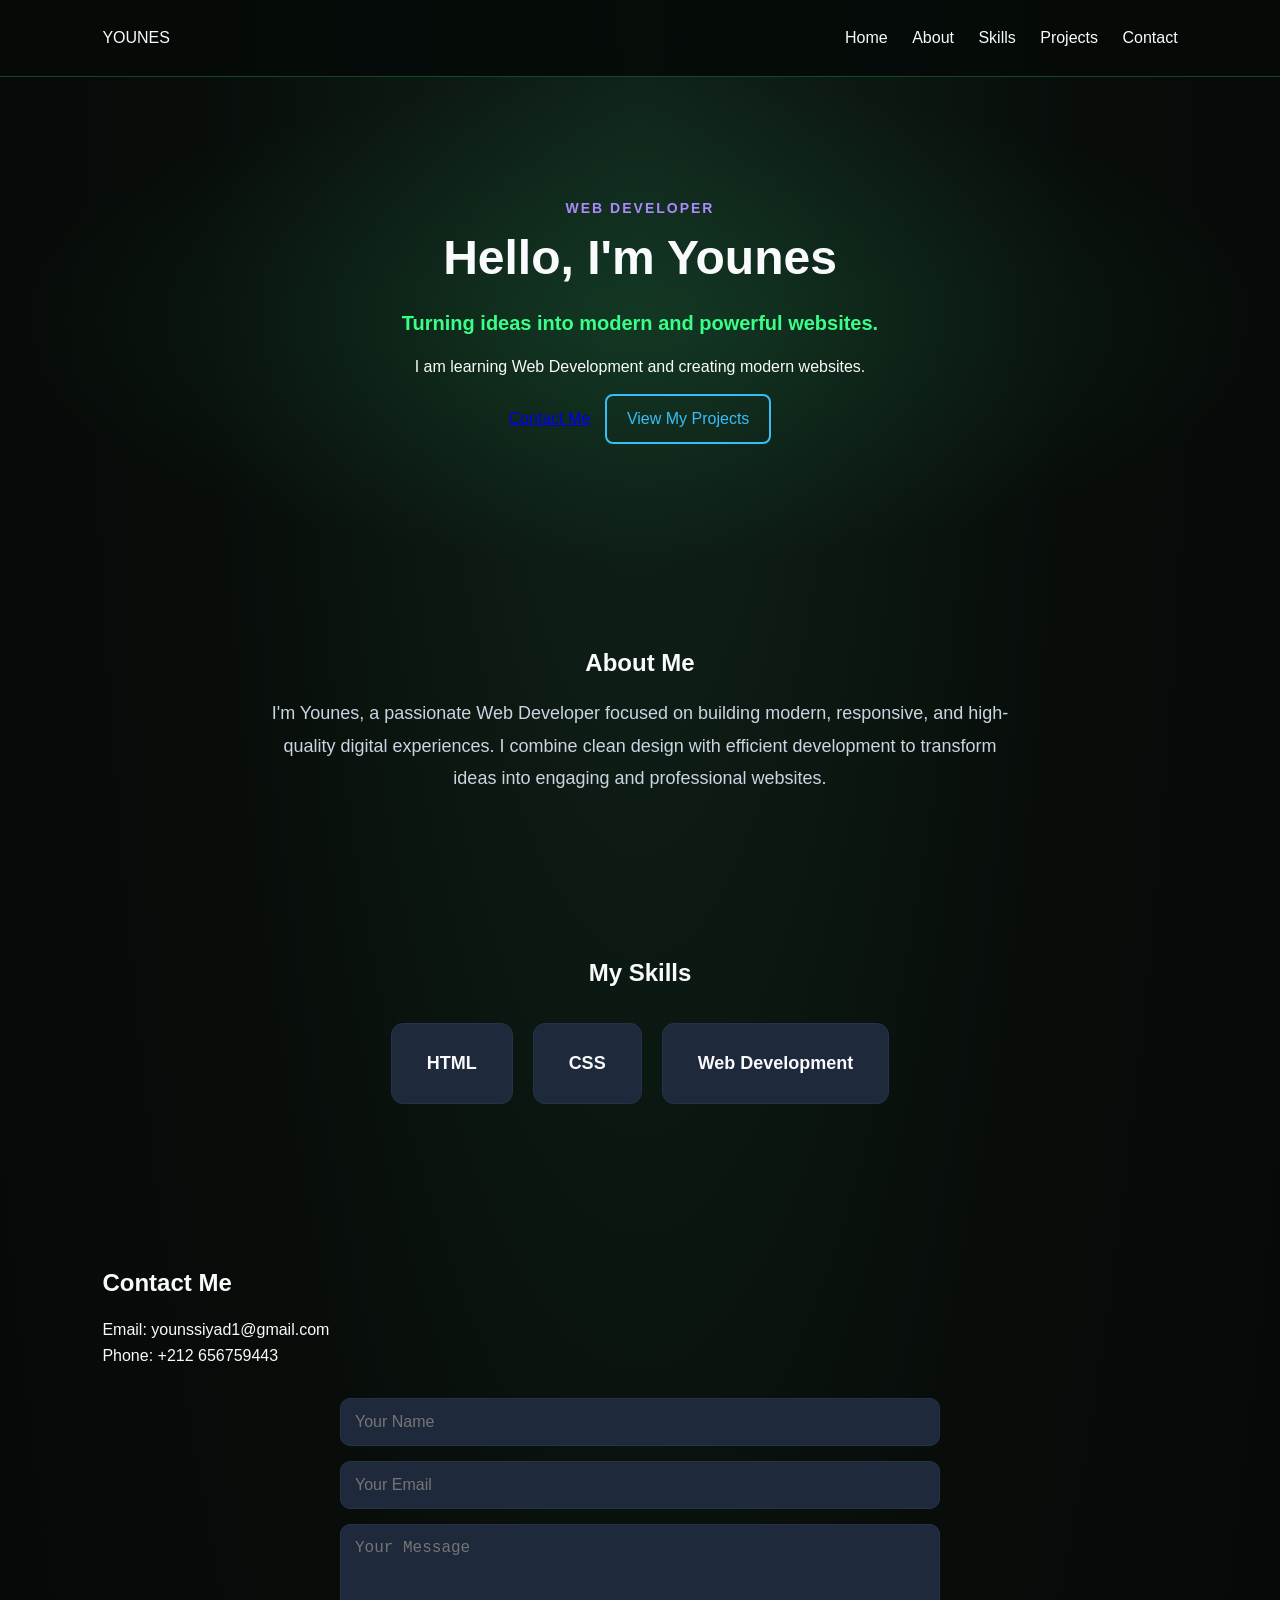
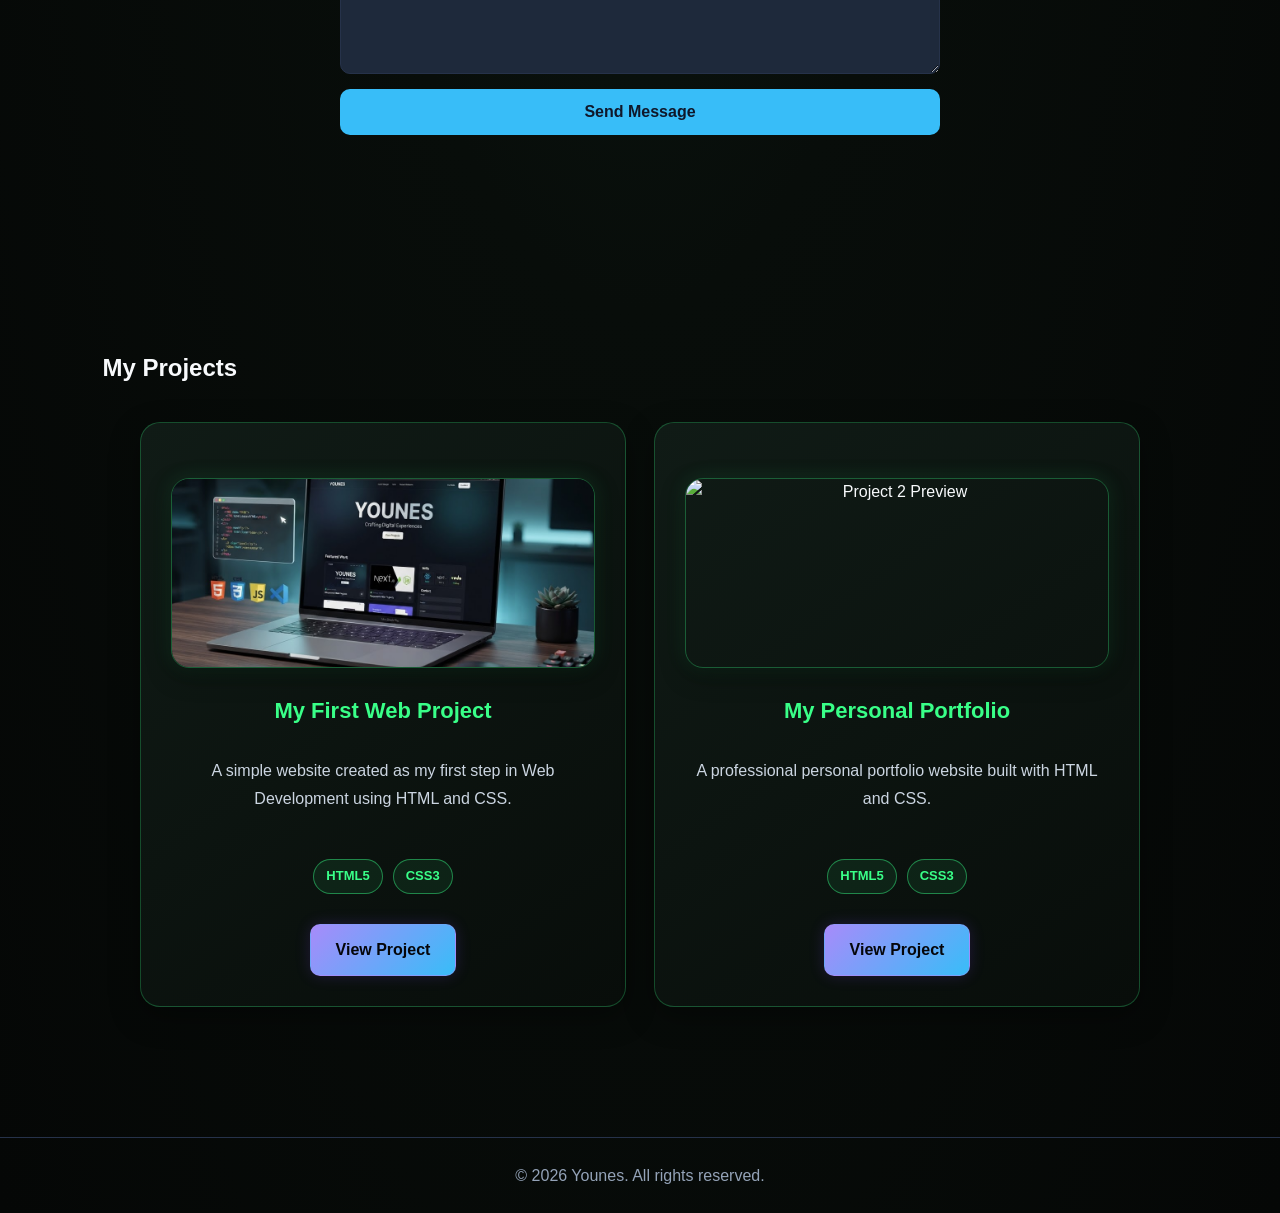
==== commit 9c744913: "Improve portfolio design" ====
--- a/index.html
+++ b/index.html
@@ -6,7 +6,7 @@
    <meta name="viewport" content="width=device-width, initial-scale=1.0">
     <title>Younes | Web Developer</title>
 
-    <link rel="stylesheet" href="style.css">
+    <link rel="stylesheet" href="style.css?v=3">
 </head>
 
 <body>
--- a/style.css
+++ b/style.css
@@ -1,76 +1,88 @@
-
-/* =========================
-   GENERAL
+/* =========================
+GENERAL
 ========================= */
 
 * {
-    box-sizing: border-box;
-    margin: 0;
-    padding: 0;
-}
+  box-sizing: border-box;
+  margin: 0;
+  padding: 0;
+  }
 
 html {
-    scroll-behavior: smooth;
+scroll-behavior: smooth;
 }
 
 body {
-    font-family: Arial, sans-serif;
-    background: #0f172a;
-    color: white;
-    line-height: 1.6;
+font-family: Arial, sans-serif;
+background: radial-gradient(
+ellipse at top,
+#10251b 0%,
+#080d0a 48%,
+#050706 100%
+);
+color: #f8fafc;
+line-height: 1.6;
 }
 
 section {
-    padding: 80px 8%;
-}
+padding: 80px 8%;
+}
+
 .hero {
-    text-align: center;
-    padding: 120px 8%;
+text-align: center;
+padding: 120px 8%;
+background: radial-gradient(
+ellipse at center,
+rgba(57, 255, 136, 0.10),
+transparent 70%
+);
 }
 
 .hero-description {
-    font-size: 20px;
-    color: #38bdf8;
-    margin: 15px 0;
-    font-weight: bold;
-}
-
-/* =========================
-   NAVBAR
+font-size: 20px;
+color: #39ff88;
+margin: 15px 0;
+font-weight: bold;
+}
+
+/* =========================
+NAVBAR
 ========================= */
 
 header {
-    padding: 25px 8%;
-    border-bottom: 1px solid #26324a;
+padding: 25px 8%;
+border-bottom: 1px solid rgba(57, 255, 136, 0.25);
+background: rgba(5, 10, 7, 0.90);
 }
 
 nav {
-    display: flex;
-    justify-content: space-between;
-    align-items: center;
+display: flex;
+justify-content: space-between;
+align-items: center;
 }
 
 nav a {
-    color: white;
-    text-decoration: none;
-    margin-left: 20px;
+color: #f8fafc;
+text-decoration: none;
+margin-left: 20px;
+transition: color 0.3s ease;
 }
 
 nav a:hover {
-    color: #38bdf8;
-}
-
-
+color: #39ff88;
+text-shadow: 0 0 12px rgba(57, 255, 136, 0.45);
+}
 /* =========================
    TITLES
 ========================= */
 
 .small-title {
-    color: #38bdf8;
+    color: #a78bfa;
     font-size: 14px;
     font-weight: bold;
     margin-bottom: 10px;
     text-transform: uppercase;
+    letter-spacing: 2px;
 }
 
 h1 {
@@ -83,7 +95,6 @@
     margin-bottom: 15px;
 }
 
-
 /* =========================
    BUTTON
 ========================= */
@@ -91,17 +102,24 @@
 .btn {
     display: inline-block;
     padding: 12px 25px;
-    background: #38bdf8;
-    color: #0f172a;
+    background: linear-gradient(135deg, #a78bfa, #38bdf8);
+    color: #05060a;
     text-decoration: none;
-    border-radius: 8px;
+    border-radius: 10px;
     font-weight: bold;
     margin-top: 10px;
-}
+    border: 1px solid rgba(167, 139, 250, 0.4);
+    box-shadow: 0 0 15px rgba(124, 58, 237, 0.2);
+    transition: 0.3s ease;
+}
+
 
 .btn:hover {
-    opacity: 0.8;
-}
+    transform: translateY(-3px);
+    box-shadow: 0 0 22px rgba(167, 139, 250, 0.45);
+}
+
+
 /* =========================
    PROJECT IMAGE
 ========================= */
@@ -117,12 +135,12 @@
 
     border-radius: 18px !important;
 
-    border: 1px solid rgba(59, 130, 246, 0.65);
+border: 1px solid rgba(57, 255, 136, 0.4);
 
     box-shadow:
         0 8px 25px rgba(0, 0, 0, 0.35),
-        0 0 20px rgba(59, 130, 246, 0.18);
-
+
+0 0 20px rgba(57, 255, 136, 0.12);
     transition:
         transform 0.3s ease,
         box-shadow 0.3s ease,
@@ -180,21 +198,23 @@
     margin: 40px auto;
     padding: 35px;
     max-width: 700px;
-    background: #1e293b;
-    border: 1px solid #26324a;
+    background: linear-gradient(145deg, #100d1c, #080910);
+    border: 1px solid rgba(167, 139, 250, 0.3);
     border-radius: 15px;
     text-align: center;
-    box-shadow: 0 10px 30px rgba(0, 0, 0, 0.25);
-    transition: transform 0.3s ease;
+    box-shadow: 0 10px 30px rgba(0, 0, 0, 0.35),
+                0 0 18px rgba(124, 58, 237, 0.08);
+    transition: transform 0.3s ease, border-color 0.3s ease;
 }
 
 .demo-box:hover {
     transform: translateY(-5px);
+    border-color: rgba(167, 139, 250, 0.65);
 }
 
 .demo-box h2 {
     margin-bottom: 15px;
-    color: #38bdf8;
+    color: #a78bfa;
 }
 
 .demo-box p {
@@ -202,23 +222,22 @@
     color: #cbd5e1;
 }
 
-
 /* =========================
    PROJECT FEATURES
 ========================= */
-
 
 .features {
     margin: 40px auto;
     padding: 30px;
     max-width: 700px;
-    background: #1e293b;
-    border: 1px solid #26324a;
+    background: linear-gradient(145deg, #100d1c, #080910);
+    border: 1px solid rgba(167, 139, 250, 0.3);
     border-radius: 15px;
+    box-shadow: 0 10px 30px rgba(0, 0, 0, 0.25);
 }
 
 .features h2 {
-    color: #38bdf8;
+    color: #a78bfa;
     margin-bottom: 20px;
 }
 
@@ -229,22 +248,9 @@
 
 .features li {
     padding: 10px 0;
-    border-bottom: 1px solid #334155;
+    border-bottom: 1px solid rgba(167, 139, 250, 0.15);
     color: #cbd5e1;
 }
-
-
-/* =========================
-   FOOTER
-========================= */
-
-footer {
-    padding: 30px 8%;
-    text-align: center;
-    border-top: 1px solid #26324a;
-    color: #94a3b8;
-}
-
 
 /* =========================
    MOBILE
@@ -276,58 +282,41 @@
     }
 
 }
+
 .project-info {
     max-width: 700px;
     margin: 30px auto;
     padding: 25px;
-    background: #1e293b;
-    border: 1px solid #26324a;
+    background: linear-gradient(145deg, #100d1c, #080910);
+    border: 1px solid rgba(167, 139, 250, 0.3);
     border-radius: 15px;
     text-align: left;
+    box-shadow: 0 10px 30px rgba(0, 0, 0, 0.25);
 }
 
 .project-info h2 {
-    color: #38bdf8;
+    color: #a78bfa;
     margin-bottom: 20px;
 }
 
+
 .project-info p {
-    color: #cbd5e1;
-    margin: 10px 0;
-}
-.demo-cards {
-    display: flex;
-    gap: 20px;
-    justify-content: center;
-    flex-wrap: wrap;
-    margin-top: 30px;
-}
-
-.demo-card {
-    flex: 1;
-    min-width: 180px;
-    padding: 25px;
-    background: #0f172a;
-    border: 1px solid #26324a;
+    color: #d1d5db;
+    margin: 12px 0;
+    padding: 14px 18px;
+    background: linear-gradient(135deg, #111827, #0b1510);
+    border: 1px solid rgba(34, 197, 94, 0.25);
     border-radius: 12px;
-}
-
-.demo-card h3 {
-    color: #38bdf8;
-    margin-bottom: 10px;
-}
-
-.demo-card p {
-    color: #cbd5e1;
-    font-size: 14px;
-}
-.demo-card {
-    transition: transform 0.3s ease, border-color 0.3s ease;
-}
-
-.demo-card:hover {
-    transform: translateY(-8px);
-    border-color: #38bdf8;
+    transition: all 0.3s ease;
+}
+
+.project-info p:hover {
+    border-color: #22c55e;
+    background: linear-gradient(135deg, #14251b, #0b1510);
+    transform: translateY(-3px);
+    box-shadow: 0 8px 20px rgba(34, 197, 94, 0.12);
+
+
 }
 .demo-form {
     max-width: 600px;
@@ -356,8 +345,7 @@
 .demo-form input:focus,
 .demo-form textarea:focus {
     outline: none;
-    border-color: #38bdf8;
-}
+border-color: #22c55e;}
 
 .demo-form input::placeholder,
 .demo-form textarea::placeholder {
@@ -455,8 +443,7 @@
     }
 
     to {
-        opacity: 1;
-        transform: translateY(0);
+        opacity: 1;       transform: translateY(0);
     }
 }
 /* =========================
@@ -861,13 +848,38 @@
 
 .tech-stack span {
     padding: 6px 12px;
-    border: 1px solid #38bdf8;
+    border: 1px solid rgba(57, 255, 136, 0.45);
     border-radius: 20px;
-    color: #38bdf8;
+    color: #39ff88;
     font-size: 13px;
     font-weight: bold;
-    background: rgba(56, 189, 248, 0.08);
+    background: rgba(57, 255, 136, 0.08);
+    transition: all 0.3s ease;
+}
+
+.tech-stack span:hover {
+    background: rgba(57, 255, 136, 0.16);
+    border-color: #39ff88;
+    box-shadow: 0 0 12px rgba(57, 255, 136, 0.18);
 }
 
 /* Project Images */
-
+.project-card img {
+    width: 100%;
+    max-width: 100%;
+    height: 190px;
+    object-fit: cover;
+    display: block;
+    border-radius: 14px;
+    border: 1px solid rgba(57, 255, 136, 0.3);
+    transition: transform 0.35s ease,
+                border-color 0.35s ease,
+                box-shadow 0.35s ease;
+}
+
+.project-card img:hover {
+    transform: scale(1.03);
+    border-color: #39ff88;
+    box-shadow: 0 0 18px rgba(57, 255, 136, 0.15);
+}
+
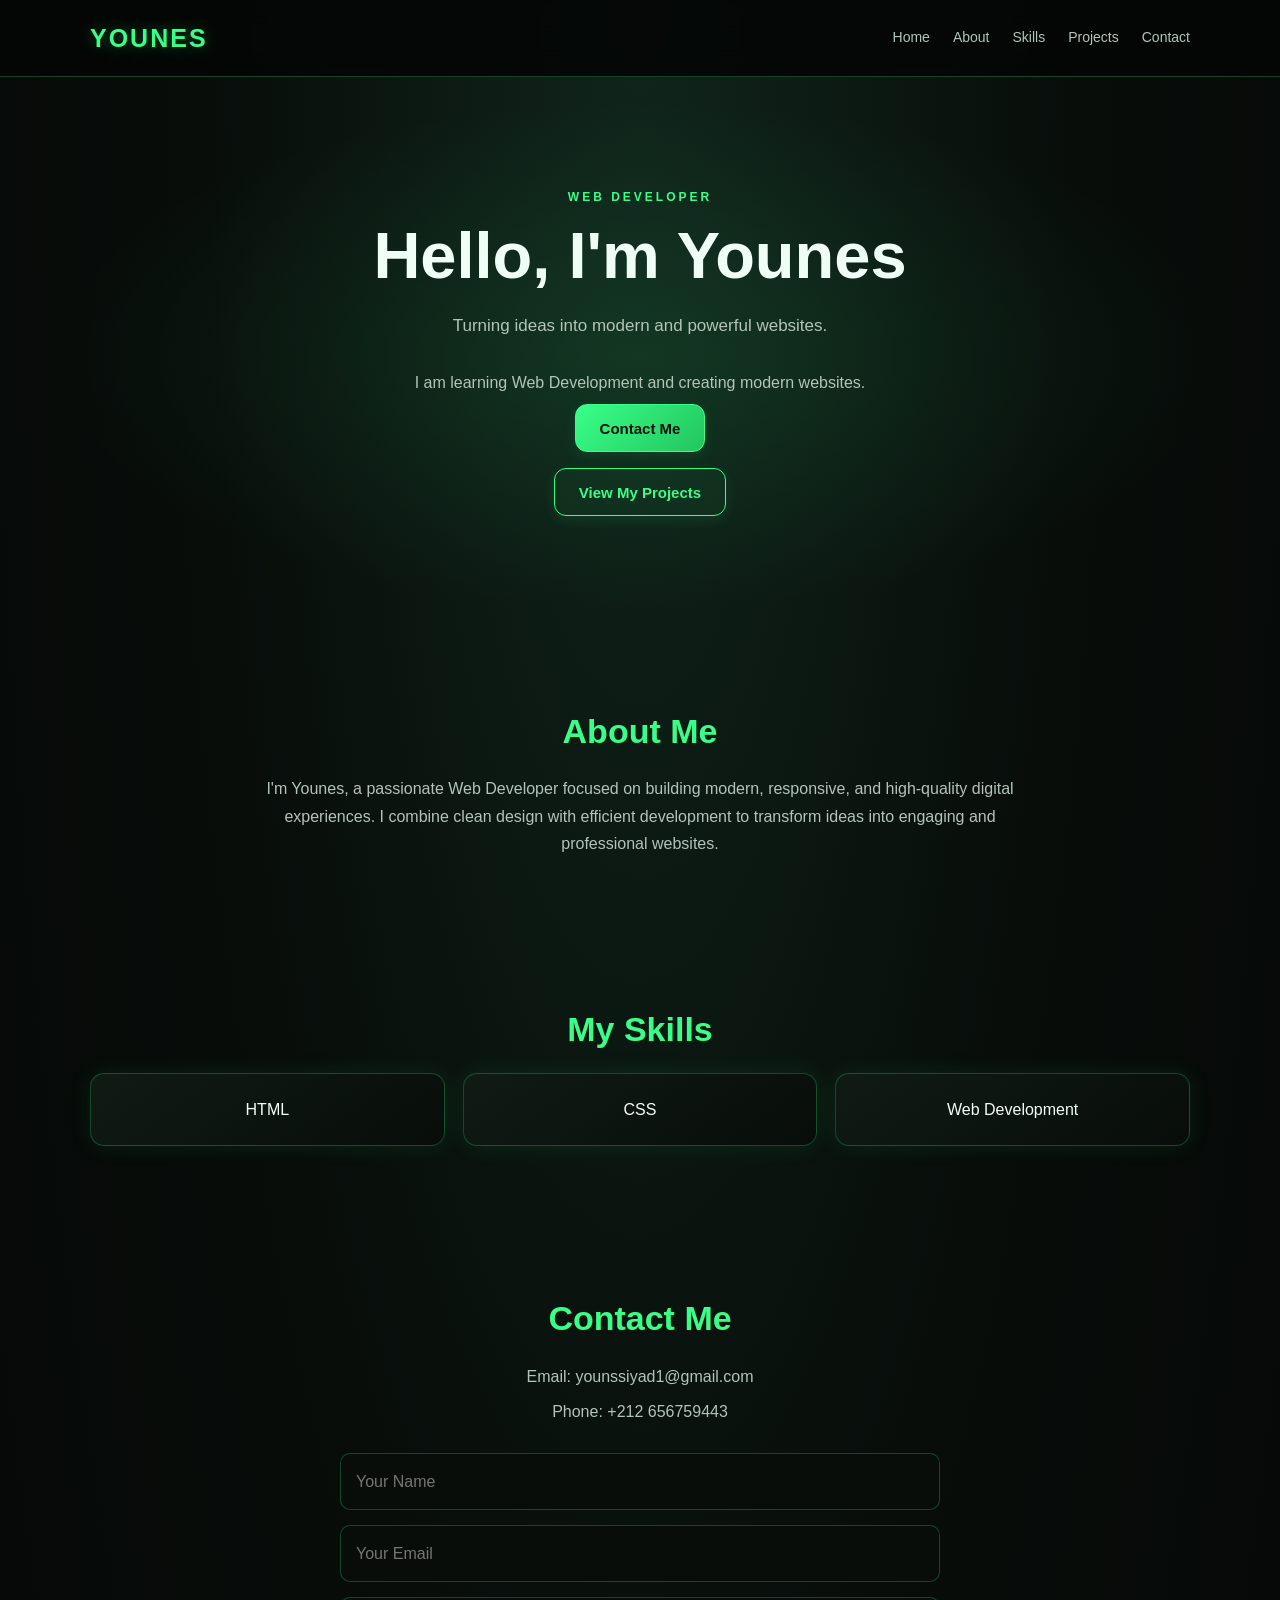
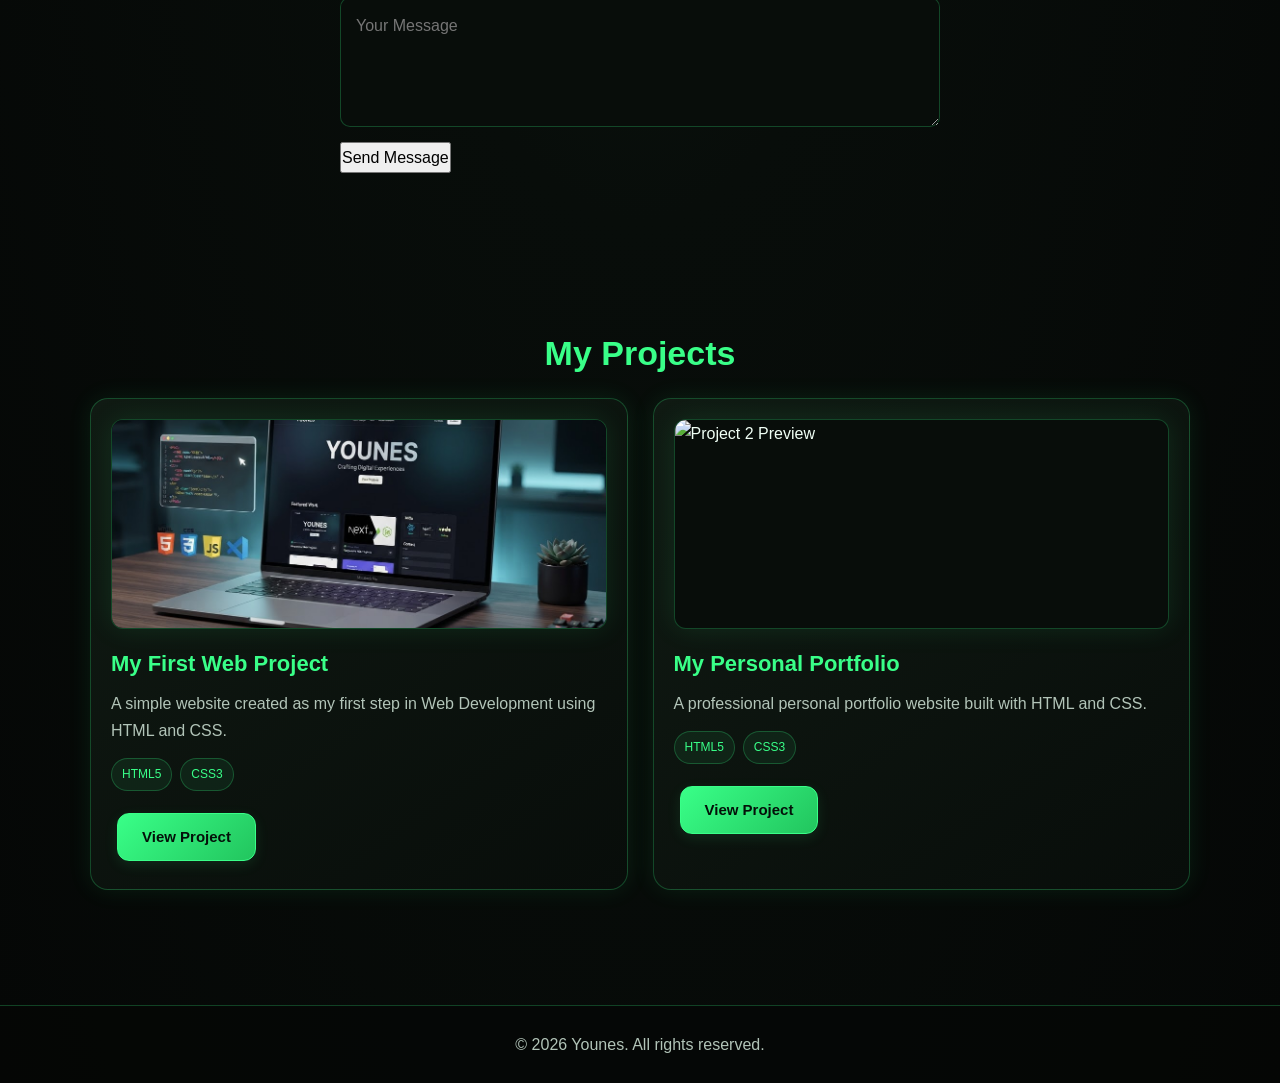
==== commit e237da61: "Update project image and improve design" ====
--- a/index.html
+++ b/index.html
@@ -6,7 +6,7 @@
    <meta name="viewport" content="width=device-width, initial-scale=1.0">
     <title>Younes | Web Developer</title>
 
-    <link rel="stylesheet" href="style.css?v=3">
+    <link rel="stylesheet" href="style.css?v=4">
 </head>
 
 <body>
@@ -145,7 +145,7 @@
         <!-- Project 2 -->
         <div class="project-card">
 
-            <img src="images/project2.png"
+            <img src="images/project2-new.jpg"
                  alt="Project 2 Preview"
                  class="project-image">
 
--- a/style.css
+++ b/style.css
@@ -1,885 +1,795 @@
+
 /* =========================
-GENERAL
+   YOUNES PORTFOLIO
+   DARK COSMIC GREEN THEME
 ========================= */
 
+:root {
+    --bg: #050706;
+    --bg-soft: #080d0a;
+    --card: #0d1510;
+    --card-hover: #111d15;
+    --green: #39ff88;
+    --green-dark: #22c55e;
+    --text: #f0fff5;
+    --muted: #b2c4b8;
+    --border: rgba(57, 255, 136, 0.24);
+    --shadow: 0 0 25px rgba(57, 255, 136, 0.09);
+}
+
+/* RESET */
+
 * {
-  box-sizing: border-box;
-  margin: 0;
-  padding: 0;
-  }
+    margin: 0;
+    padding: 0;
+    box-sizing: border-box;
+}
 
 html {
-scroll-behavior: smooth;
+    scroll-behavior: smooth;
+    scroll-padding-top: 90px;
 }
 
 body {
-font-family: Arial, sans-serif;
-background: radial-gradient(
-ellipse at top,
-#10251b 0%,
-#080d0a 48%,
-#050706 100%
-);
-color: #f8fafc;
-line-height: 1.6;
-}
+    min-height: 100vh;
+    font-family: Arial, Helvetica, sans-serif;
+    color: var(--text);
+    background:
+        radial-gradient(
+            ellipse at top,
+            #10251b 0%,
+            #080d0a 48%,
+            #050706 100%
+        );
+    line-height: 1.7;
+    overflow-wrap: break-word;
+}
+
+img {
+    max-width: 100%;
+}
+
+a {
+    color: inherit;
+    text-decoration: none;
+}
+
+button,
+input,
+textarea {
+    font: inherit;
+}
+
+/* HEADER AND NAVIGATION */
+
+header {
+    position: sticky;
+    top: 0;
+    z-index: 1000;
+    background: rgba(5, 7, 6, 0.94);
+    backdrop-filter: blur(14px);
+    border-bottom: 1px solid var(--border);
+}
+
+nav {
+    width: min(1100px, 92%);
+    min-height: 76px;
+    margin: auto;
+    display: flex;
+    align-items: center;
+    justify-content: space-between;
+    gap: 20px;
+}
+
+.logo {
+    color: var(--green);
+    font-size: 25px;
+    font-weight: 900;
+    letter-spacing: 2px;
+    text-shadow: 0 0 15px rgba(57, 255, 136, 0.35);
+}
+
+.nav-links {
+    display: flex;
+    align-items: center;
+    justify-content: center;
+    gap: 23px;
+    flex-wrap: wrap;
+}
+
+.nav-links a {
+    color: var(--muted);
+    font-size: 14px;
+    transition: color 0.25s ease;
+}
+
+.nav-links a:hover {
+    color: var(--green);
+}
+
+/* GENERAL SECTIONS */
 
 section {
-padding: 80px 8%;
-}
+    width: min(1100px, 92%);
+    margin: auto;
+    padding: 75px 0;
+}
+
+section h2 {
+    margin-bottom: 22px;
+    color: var(--green);
+    font-size: clamp(25px, 4vw, 34px);
+    line-height: 1.3;
+}
+
+section p {
+    color: var(--muted);
+}
+
+.small-title {
+    margin-bottom: 12px;
+    color: var(--green);
+    font-size: 12px;
+    font-weight: 800;
+    letter-spacing: 3px;
+    text-transform: uppercase;
+}
+
+/* HERO */
 
 .hero {
-text-align: center;
-padding: 120px 8%;
-background: radial-gradient(
-ellipse at center,
-rgba(57, 255, 136, 0.10),
-transparent 70%
-);
+    width: 100%;
+    max-width: none;
+    min-height: 520px;
+    padding: 110px 4%;
+    display: flex;
+    flex-direction: column;
+    align-items: center;
+    justify-content: center;
+    text-align: center;
+    background:
+        radial-gradient(
+            ellipse at center,
+            rgba(57, 255, 136, 0.10),
+            transparent 65%
+        );
+}
+
+.hero h1 {
+    margin-bottom: 18px;
+    font-size: clamp(34px, 7vw, 65px);
+    line-height: 1.15;
+    font-weight: 900;
+    overflow-wrap: anywhere;
+}
+
+.hero h1 span {
+    color: var(--green);
 }
 
 .hero-description {
-font-size: 20px;
-color: #39ff88;
-margin: 15px 0;
-font-weight: bold;
-}
-
-/* =========================
-NAVBAR
-========================= */
-
-header {
-padding: 25px 8%;
-border-bottom: 1px solid rgba(57, 255, 136, 0.25);
-background: rgba(5, 10, 7, 0.90);
-}
-
-nav {
-display: flex;
-justify-content: space-between;
-align-items: center;
-}
-
-nav a {
-color: #f8fafc;
-text-decoration: none;
-margin-left: 20px;
-transition: color 0.3s ease;
-}
-
-nav a:hover {
-color: #39ff88;
-text-shadow: 0 0 12px rgba(57, 255, 136, 0.45);
-}
-/* =========================
-   TITLES
-========================= */
-
-.small-title {
-    color: #a78bfa;
-    font-size: 14px;
-    font-weight: bold;
-    margin-bottom: 10px;
-    text-transform: uppercase;
-    letter-spacing: 2px;
-}
-
-h1 {
-    font-size: 48px;
-    margin-bottom: 20px;
-    line-height: 1.2;
-}
-
-h2 {
-    margin-bottom: 15px;
-}
-
-/* =========================
-   BUTTON
-========================= */
-
-.btn {
-    display: inline-block;
-    padding: 12px 25px;
-    background: linear-gradient(135deg, #a78bfa, #38bdf8);
-    color: #05060a;
+    max-width: 650px;
+    margin: 0 auto 28px;
+    color: var(--muted);
+    font-size: 17px;
+}
+
+/* BUTTONS - PROFESSIONAL GREEN STYLE */
+.button,
+.secondary-button,
+.btn,
+.back-btn,
+.project-btn {
+    display: inline-flex;
+    align-items: center;
+    justify-content: center;
+    gap: 8px;
+    min-height: 48px;
+    margin: 8px 6px;
+    padding: 12px 24px;
+    border: 1px solid var(--green);
+    border-radius: 12px;
+    font-size: 15px;
+    font-weight: 700;
+    line-height: 1.4;
+    text-align: center;
     text-decoration: none;
-    border-radius: 10px;
-    font-weight: bold;
-    margin-top: 10px;
-    border: 1px solid rgba(167, 139, 250, 0.4);
-    box-shadow: 0 0 15px rgba(124, 58, 237, 0.2);
-    transition: 0.3s ease;
-}
-
-
-.btn:hover {
-    transform: translateY(-3px);
-    box-shadow: 0 0 22px rgba(167, 139, 250, 0.45);
-}
-
-
-/* =========================
-   PROJECT IMAGE
-========================= */
-.project-image {
+    white-space: normal;
+    cursor: pointer;
+    transition: background 0.25s ease,
+                color 0.25s ease,
+                transform 0.25s ease,
+                box-shadow 0.25s ease;
+}
+
+.button,
+.btn,
+.project-btn {
+    color: #041009;
+    background: linear-gradient(135deg, #39ff88, #22c55e);
+    box-shadow: 0 4px 14px rgba(57, 255, 136, 0.10);
+}
+
+.secondary-button,
+.back-btn {
+    color: var(--green);
+    background: rgba(57, 255, 136, 0.04);
+}
+
+.button:hover,
+.secondary-button:hover,
+.btn:hover,
+.back-btn:hover,
+.project-btn:hover {
+    transform: translateY(-2px);
+    box-shadow: 0 8px 24px rgba(57, 255, 136, 0.18);
+}
+
+.button:active,
+.secondary-button:active,
+.btn:active,
+.back-btn:active,
+.project-btn:active {
+    transform: scale(0.98);
+}
+
+.button:focus-visible,
+.secondary-button:focus-visible,
+.btn:focus-visible,
+.back-btn:focus-visible,
+.project-btn:focus-visible {
+    outline: 2px solid var(--green);
+    outline-offset: 4px;
+}
+
+@media (max-width: 480px) {
+    .button,
+    .secondary-button,
+    .btn,
+    .back-btn,
+    .project-btn {
+        min-height: 46px;
+        padding: 11px 16px;
+        margin: 6px 4px;
+        font-size: 14px;
+        border-radius: 10px;
+    }
+}
+/* ABOUT */
+
+#about {
+    text-align: center;
+}
+
+#about p {
+    max-width: 780px;
+    margin: auto;
+    font-size: 16px;
+}
+
+/* SKILLS */
+
+#skills {
+    text-align: center;
+}
+
+.skills {
+    display: grid;
+    grid-template-columns: repeat(auto-fit, minmax(150px, 1fr));
+    gap: 18px;
+}
+
+.skill {
+    padding: 22px 16px;
+    color: var(--text);
+    background: linear-gradient(145deg, #101b14, #080d0a);
+    border: 1px solid var(--border);
+    border-radius: 14px;
+    box-shadow: var(--shadow);
+    transition: transform 0.25s ease, border-color 0.25s ease;
+}
+
+.skill:hover {
+    transform: translateY(-5px);
+    border-color: var(--green);
+}
+
+/* PROJECTS GRID */
+
+#projects {
+    text-align: center;
+}
+
+.projects {
+    display: grid;
+    grid-template-columns: repeat(2, minmax(0, 1fr));
+    gap: 25px;
+    align-items: stretch;
+}
+
+.project-card {
+    min-width: 0;
+    padding: 20px;
+    overflow: hidden;
+    text-align: left;
+    background: linear-gradient(145deg, #101a13, #080d0a);
+    border: 1px solid var(--border);
+    border-radius: 18px;
+    box-shadow: var(--shadow);
+    transition:
+        transform 0.3s ease,
+        border-color 0.3s ease,
+        box-shadow 0.3s ease;
+}
+
+.project-card:hover {
+    transform: translateY(-6px);
+    border-color: var(--green);
+    box-shadow: 0 12px 35px rgba(57, 255, 136, 0.12);
+}
+
+.project-card h3 {
+    margin: 16px 0 8px;
+    color: var(--green);
+    font-size: 22px;
+}
+
+.project-card p {
+    margin-bottom: 14px;
+    color: var(--muted);
+}
+
+/* PROJECT THUMBNAILS ON HOME PAGE */
+
+.project-card img.project-image {
+    display: block;
     width: 100%;
-    max-width: 520px;
-    height: 220px;
-    display: block;
-    margin: 25px auto;
-
+    height: 210px;
+    margin: 0;
     object-fit: cover;
     object-position: center;
-
-    border-radius: 18px !important;
-
-border: 1px solid rgba(57, 255, 136, 0.4);
-
-    box-shadow:
-        0 8px 25px rgba(0, 0, 0, 0.35),
-
-0 0 20px rgba(57, 255, 136, 0.12);
-    transition:
-        transform 0.3s ease,
-        box-shadow 0.3s ease,
-        border-color 0.3s ease;
-}
-.project-image:hover {
-    transform: translateY(-4px);
-
-    border-color: rgba(96, 165, 250, 0.9);
-
-    box-shadow:
-        0 12px 30px rgba(0, 0, 0, 0.4),
-        0 0 28px rgba(59, 130, 246, 0.3);
-}
-
-
-/* =========================
-   PROJECT DEMO IMAGE
-========================= */
-
-.project-demo-image {
-    width: 100%;
-    max-width: 500px;
-    height: auto;
-    display: block;
-    margin: 0 auto;
-
-    border-radius: 18px;
-
-    border: 1px solid rgba(59, 130, 246, 0.55);
-
-    box-shadow:
-        0 8px 25px rgba(0, 0, 0, 0.35),
-        0 0 18px rgba(59, 130, 246, 0.15);
-
-    transition:
-        transform 0.3s ease,
-        box-shadow 0.3s ease,
-        border-color 0.3s ease;
-}
-
-.project-demo-image:hover {
-    transform: translateY(-4px);
-
-    border-color: rgba(96, 165, 250, 0.9);
-
-    box-shadow:
-        0 12px 30px rgba(0, 0, 0, 0.4),
-        0 0 25px rgba(59, 130, 246, 0.3);
-}
-/*=========================
-   PROJECT DEMO
-========================= */
-.demo-box {
-    margin: 40px auto;
-    padding: 35px;
-    max-width: 700px;
-    background: linear-gradient(145deg, #100d1c, #080910);
-    border: 1px solid rgba(167, 139, 250, 0.3);
-    border-radius: 15px;
-    text-align: center;
-    box-shadow: 0 10px 30px rgba(0, 0, 0, 0.35),
-                0 0 18px rgba(124, 58, 237, 0.08);
-    transition: transform 0.3s ease, border-color 0.3s ease;
-}
-
-.demo-box:hover {
-    transform: translateY(-5px);
-    border-color: rgba(167, 139, 250, 0.65);
-}
-
-.demo-box h2 {
-    margin-bottom: 15px;
-    color: #a78bfa;
-}
-
-.demo-box p {
-    margin-bottom: 25px;
-    color: #cbd5e1;
-}
-
-/* =========================
-   PROJECT FEATURES
-========================= */
-
-.features {
-    margin: 40px auto;
-    padding: 30px;
-    max-width: 700px;
-    background: linear-gradient(145deg, #100d1c, #080910);
-    border: 1px solid rgba(167, 139, 250, 0.3);
-    border-radius: 15px;
-    box-shadow: 0 10px 30px rgba(0, 0, 0, 0.25);
-}
-
-.features h2 {
-    color: #a78bfa;
-    margin-bottom: 20px;
-}
-
-.features ul {
-    list-style: none;
-    padding: 0;
-}
-
-.features li {
-    padding: 10px 0;
-    border-bottom: 1px solid rgba(167, 139, 250, 0.15);
-    color: #cbd5e1;
-}
-
-/* =========================
-   MOBILE
-========================= */
-
-@media (max-width: 700px) {
-
-    nav {
-        flex-direction: column;
-        gap: 15px;
-    }
-
-    nav a {
-        margin-left: 10px;
-        margin-right: 10px;
-    }
-
-    h1 {
-        font-size: 32px;
-    }
-
-    section {
-        padding: 60px 20px;
-    }
-
-    .demo-box,
-    .features {
-        padding: 25px;
-    }
-
-}
-
-.project-info {
-    max-width: 700px;
-    margin: 30px auto;
-    padding: 25px;
-    background: linear-gradient(145deg, #100d1c, #080910);
-    border: 1px solid rgba(167, 139, 250, 0.3);
-    border-radius: 15px;
-    text-align: left;
-    box-shadow: 0 10px 30px rgba(0, 0, 0, 0.25);
-}
-
-.project-info h2 {
-    color: #a78bfa;
-    margin-bottom: 20px;
-}
-
-
-.project-info p {
-    color: #d1d5db;
-    margin: 12px 0;
-    padding: 14px 18px;
-    background: linear-gradient(135deg, #111827, #0b1510);
-    border: 1px solid rgba(34, 197, 94, 0.25);
+    border: 1px solid var(--border);
     border-radius: 12px;
-    transition: all 0.3s ease;
-}
-
-.project-info p:hover {
-    border-color: #22c55e;
-    background: linear-gradient(135deg, #14251b, #0b1510);
-    transform: translateY(-3px);
-    box-shadow: 0 8px 20px rgba(34, 197, 94, 0.12);
-
-
-}
-.demo-form {
-    max-width: 600px;
-    margin: 30px auto 0;
+    background: #080d0a;
+}
+
+.tech-stack {
+    display: flex;
+    flex-wrap: wrap;
+    gap: 8px;
+    margin: 14px 0;
+}
+
+.tech-stack span {
+    padding: 5px 10px;
+    color: var(--green);
+    background: rgba(57, 255, 136, 0.07);
+    border: 1px solid var(--border);
+    border-radius: 20px;
+    font-size: 12px;
+}
+
+/* CONTACT */
+
+#contact {
+    text-align: center;
+}
+
+#contact > p {
+    margin: 8px 0;
+}
+
+#contact form {
+    width: min(600px, 100%);
+    margin: 28px auto 0;
     display: flex;
     flex-direction: column;
     gap: 15px;
 }
 
+#contact form input,
+#contact form textarea,
 .demo-form input,
 .demo-form textarea {
+    display: block;
     width: 100%;
-    padding: 12px;
-    border: 1px solid #26324a;
-    border-radius: 8px;
-    background: #0f172a;
-    color: white;
-    font-family: inherit;
-    box-sizing: border-box;
-}
-
+    min-width: 0;
+    padding: 14px 15px;
+    color: var(--text);
+    background: #080d0a;
+    border: 1px solid var(--border);
+    border-radius: 10px;
+    outline: none;
+    transition: border-color 0.25s ease, box-shadow 0.25s ease;
+}
+
+#contact form textarea,
 .demo-form textarea {
+    min-height: 130px;
     resize: vertical;
 }
 
+#contact form input:focus,
+#contact form textarea:focus,
 .demo-form input:focus,
 .demo-form textarea:focus {
-    outline: none;
-border-color: #22c55e;}
-
-.demo-form input::placeholder,
-.demo-form textarea::placeholder {
-    color: #94a3b8;
-}
-/* Contact Form */
-
-#contact-form {
+    border-color: #22c55e;
+    box-shadow: 0 0 12px rgba(34, 197, 94, 0.12);
+}
+
+#contact form button,
+.demo-form button {
+    align-self: flex-start;
+}
+
+#success-message {
+    margin-top: 15px;
+    color: var(--green);
+}
+
+/* PROJECT PAGE HEADER */
+
+.project-status {
+    display: inline-block;
+    margin-top: 15px;
+    padding: 6px 14px;
+    color: var(--green);
+    background: rgba(57, 255, 136, 0.08);
+    border: 1px solid var(--border);
+    border-radius: 30px;
+    font-size: 13px;
+}
+
+/* PROJECT 2 MAIN IMAGE */
+
+.project-image {
+display: block;
+width: 100%;
+max-width: 1000px;
+height: auto;
+margin: 30px auto;
+padding: 0;
+overflow: hidden;
+background: #080d0a;
+border: 1px solid var(--border);
+border-radius: 18px;
+box-shadow: 0 0 28px rgba(57, 255, 136, 0.10);
+}
+
+.project-image img.project-demo-image,
+img.project-demo-image {
+display: block;
+width: 100%;
+max-width: 100%;
+height: auto;
+object-fit: contain;
+object-position: center;
+margin: 0;
+padding: 0;
+border: 0;
+border-radius: inherit;
+}
+/* LIVE DEMO */
+
+.demo-box {
+    width: 100%;
+    margin: 30px auto;
+    padding: clamp(18px, 4vw, 35px);
+    background: linear-gradient(145deg, #101b14, #080d0a);
+    border: 1px solid var(--border);
+    border-radius: 18px;
+    box-shadow: var(--shadow);
+}
+
+.demo-box h2 {
+    margin: 8px 0 15px;
+}
+
+.demo-cards {
+    display: grid;
+    grid-template-columns: repeat(3, minmax(0, 1fr));
+    gap: 15px;
+    margin: 25px 0;
+}
+
+.demo-card {
+    min-width: 0;
+    padding: 18px 12px;
+    text-align: center;
+    background: rgba(57, 255, 136, 0.04);
+    border: 1px solid var(--border);
+    border-radius: 12px;
+}
+
+.demo-card h3 {
+    margin-bottom: 8px;
+    color: var(--green);
+}
+
+.demo-buttons {
+    display: flex;
+    flex-wrap: wrap;
+    align-items: center;
+    gap: 10px;
+    margin: 20px 0;
+}
+
+.demo-form {
+    width: 100%;
     max-width: 600px;
-    margin: 30px auto;
+    margin: 25px auto 0;
     display: flex;
     flex-direction: column;
     gap: 15px;
 }
 
-#contact-form input,
-#contact-form textarea {
+/* PROJECT DETAILS */
+
+.project-details,
+.technologies,
+.learned,
+.features {
+    margin: 30px 0;
+    padding: clamp(18px, 4vw, 30px);
+    background: linear-gradient(145deg, #101a13, #080d0a);
+    border: 1px solid var(--border);
+    border-radius: 16px;
+}
+
+.project-details h2,
+.technologies h2,
+.learned h2,
+.features h2 {
+    margin-bottom: 18px;
+}
+
+.details-list {
+    display: grid;
+    gap: 12px;
+}
+
+.details-list > div {
+    display: flex;
+    flex-wrap: wrap;
+    justify-content: space-between;
+    gap: 8px 18px;
+    padding: 12px 14px;
+    background: rgba(57, 255, 136, 0.035);
+    border: 1px solid rgba(57, 255, 136, 0.10);
+    border-radius: 10px;
+}
+
+.details-list strong {
+    color: var(--green);
+}
+
+.details-list span {
+    color: var(--muted);
+    overflow-wrap: anywhere;
+}
+
+.tech-list {
+    display: flex;
+    flex-wrap: wrap;
+    gap: 10px;
+}
+
+.tech-list span {
+    padding: 7px 13px;
+    color: var(--green);
+    background: rgba(57, 255, 136, 0.07);
+    border: 1px solid var(--border);
+    border-radius: 25px;
+}
+
+.features ul {
+    padding-left: 22px;
+    color: var(--muted);
+}
+
+.features li {
+    margin: 9px 0;
+}
+
+/* PROJECT PREVIEW */
+
+.project-preview {
     width: 100%;
-    padding: 14px;
-    border: 1px solid #26324a;
-    border-radius: 10px;
-    background: #1e293b;
-    color: white;
-    font-size: 16px;
-    box-sizing: border-box;
-    outline: none;
-}
-
-#contact-form input:focus,
-#contact-form textarea:focus {
-    border-color: #38bdf8;
-}
-
-#contact-form textarea {
-    min-height: 150px;
-    resize: vertical;
-}
-
-#contact-form button {
-    padding: 14px;
-    border: none;
-    border-radius: 10px;
-    background: #38bdf8;
-    color: #0f172a;
-    font-size: 16px;
-    font-weight: bold;
-    cursor: pointer;
-}
-
-#contact-form button:hover {
-    opacity: 0.8;
-
-}
-#success-message {
-    margin-top: 15px;
-    padding: 12px;
-    text-align: center;
-    color: #22c55e;
-    font-weight: bold;
-}
-/* =========================
-   PROJECT ANIMATION
-========================= */
-
-.demo-card {
-    transition: transform 0.3s ease, box-shadow 0.3s ease;
-}
-
-.demo-card:hover {
-    transform: translateY(-8px);
-    box-shadow: 0 10px 25px rgba(0, 0, 0, 0.3);
-}
-
-.project-btn,
-.btn {
-    transition: transform 0.3s ease, opacity 0.3s ease;
-}
-
-.project-btn:hover,
-.btn:hover {
-    transform: translateY(-3px);
-}
-/* =========================
-   PAGE ANIMATION
-========================= */
-
-section {
-    animation: fadeIn 1s ease;
-}
-
-@keyframes fadeIn {
-    from {
-        opacity: 0;
-        transform: translateY(20px);
-    }
-
-    to {
-        opacity: 1;       transform: translateY(0);
-    }
-}
-/* =========================
-   PROJECT DETAILS
-========================= */
-
-.project-details {
     margin: 40px auto;
-    padding: 30px;
-    max-width: 700px;
-    background: #1e293b;
-    border: 1px solid #26324a;
-    border-radius: 15px;
-    text-align: center;
-}
-
-.project-details h2 {
-    color: #38bdf8;
-    margin-bottom: 25px;
-}
-
-.details-list {
-    display: flex;
-    justify-content: center;
-    gap: 15px;
+}
+
+.preview-box {
+    overflow: hidden;
+    background: #080d0a;
+    border: 1px solid var(--border);
+    border-radius: 16px;
+    box-shadow: var(--shadow);
+}
+
+.preview-header {
+    display: flex;
+    align-items: center;
+    gap: 7px;
+    padding: 13px 16px;
+    background: #101a13;
+    border-bottom: 1px solid var(--border);
+}
+
+.preview-header span {
+    width: 10px;
+    height: 10px;
+    background: var(--green);
+    border-radius: 50%;
+}
+
+.preview-content {
+    padding: clamp(20px, 5vw, 45px);
+    text-align: center;
+}
+
+.preview-title {
+    margin-bottom: 15px;
+    color: var(--green);
+    font-size: clamp(24px, 5vw, 38px);
+}
+
+.preview-content h3 {
+    margin: 12px 0;
+}
+
+.preview-buttons {
+    display: flex;
     flex-wrap: wrap;
-}
-
-.details-list div {
-    padding: 15px 20px;
-    background: #0f172a;
-    border: 1px solid #26324a;
-    border-radius: 10px;
-    min-width: 140px;
-}
-
-.details-list strong {
-    display: block;
-    color: #38bdf8;
-    margin-bottom: 8px;
-}
-
-.details-list span {
-    color: #cbd5e1;
-}
-/* =========================
-   
-TECHNOLOGIES
-========================= */
-
-.technologies {
-    margin: 40px auto;
-    padding: 30px;
-    max-width: 700px;
-    background: #1e293b;
-    border: 1px solid #26324a;
-    border-radius: 15px;
-    text-align: center;
-}
-
-.technologies h2 {
-    color: #38bdf8;
-    margin-bottom: 20px;
-}
-
-.tech-list {
-    display: flex;
-    justify-content: center;
-    gap: 15px;
-    flex-wrap: wrap;
-}
-
-.tech-list span {
-    padding: 10px 18px;
-    background: #0f172a;
-    border: 1px solid #38bdf8;
-    border-radius: 20px;
-    color: white;
-    font-weight: bold;
-}
-/* =========================
-   WHAT I LEARNED
-========================= */
-
-.learned {
-    margin: 40px auto;
-    padding: 30px;
-    max-width: 700px;
-    background: #1e293b;
-    border: 1px solid #26324a;
-    border-radius: 15px;
-    text-align: center;
-}
-
-.learned h2 {
-    color: #38bdf8;
-    margin-bottom: 15px;
-}
-
-.learned p {
-    color: #cbd5e1;
-    line-height: 1.8;
-}
-/* =========================
-   PROJECT STATUS
-========================= */
-
-.project-status {
-    display: inline-block;
-    margin: 15px 0;
-    padding: 8px 16px;
-    background: #14532d;
-    border: 1px solid #22c55e;
-    border-radius: 20px;
-    color: #22c55e;
-    font-weight: bold;
-
-}
-/* =========================
-   PROJECT PREVIEW
-========================= */
-
-.project-preview {
-    max-width: 800px;
-    margin: 60px auto;
-    padding: 40px 20px;
-    text-align: center;
-}
-
-.project-preview h2 {
-    font-size: 32px;
-    margin-bottom: 10px;
-}
-
-.project-preview > p:not(.small-title) {
-    color: #cbd5e1;
-    margin-bottom: 30px;
-}
-
-.preview-box {
-    max-width: 700px;
-    margin: 0 auto;
-    background: #1e293b;
-    border: 1px solid #26324a;
-    border-radius: 15px;
-    overflow: hidden;
-    box-shadow: 0 10px 30px rgba(0, 0, 0, 0.25);
-}
-
-.preview-header {
-    display: flex;
-    gap: 8px;
-    padding: 15px;
-    background: #111827;
-    border-bottom: 1px solid #26324a;
-}
-
-.preview-header span {
-    width: 12px;
-    height: 12px;
-    border-radius: 50%;
-    background: #64748b;
-}
-
-.preview-content {
-    padding: 45px 25px;
-}
-
-.preview-content h3 {
-    color: #38bdf8;
-    font-size: 25px;
-    margin-bottom: 15px;
-}
-
-.preview-content p {
-
-    color: #cbd5e1;
-    line-height: 1.7;
-    margin-bottom: 25px;
-}
-.preview-title {
-    color: #38bdf8;
-    font-size: 14px;
-    font-weight: bold;
-    letter-spacing: 2px;
-    margin-bottom: 10px;
-}
-.preview-title {
-    color: #38bdf8;
-    font-size: 14px;
-    font-weight: bold;
-    letter-spacing: 2px;
-    margin-bottom: 10px;
-}
-
-.preview-content h3 {
-    font-size: 28px;
-    margin-bottom: 15px;
-}
-
-.preview-content p {
-    max-width: 550px;
-    margin-left: auto;
-    margin-right: auto;
-}
-
-.preview-buttons {
-    display: flex;
-    justify-content: center;
-    gap: 50px;
-    margin-top: 25px;
-    flex-wrap: wrap;
-}
-.preview-buttons a {
-    margin: 0 15px;
-}
-.preview-contact {
-    display: inline-block;
-    padding: 10px 20px;
-    border: 1px solid #38bdf8;
-    border-radius: 8px;
-    color: #38bdf8;
-    text-decoration: none;
-    transition: 0.3s;
-}
-
-.preview-contact:hover {
-    background: #38bdf8;
-    color: #0f172a;
-}
-
-html {
-    scroll-behavior: smooth;
-}
-.preview-buttons {
-    margin-bottom: 30px;
-}
-
-footer {
-    margin-top: 50px;
-    padding: 25px 20px;
-    text-align: center;
-    border-top: 1px solid #26324a;
-}
-
-footer p {
-    color: #94a3b8;
-    margin: 0;
-}
-
-/* =========================
-   PROJECT 1
-========================= */
-
-.back-btn {
-    display: inline-block;
-    margin-top: 25px;
-    padding: 12px 22px;
-    background: #38bdf8;
-    color: #0f172a;
-    text-decoration: none;
-    border-radius: 8px;
-    font-weight: bold;
-}
-
-.back-btn:hover {
-    opacity: 0.8;
-}
-/* Hero Buttons */
-
-.secondary-button {
-    display: inline-block;
-    margin-left: 10px;
-    margin-top: 15px;
-    padding: 10px 20px;
-    border: 2px solid #38bdf8;
-    background: transparent;
-    color: #38bdf8;
-    text-decoration: none;
-    border-radius: 8px;
-}
-
-.secondary-button:hover {
-    background: #38bdf8;
-    color: #0f172a;
-}
-/* Mobile Hero */
-@media (max-width: 600px) {
-
-    .hero {
-        padding: 90px 20px;
-    }
-
-    h1 {
-        font-size: 38px;
-    }
-
-    .hero-description {
-        font-size: 18px;
-    }
-
-    .secondary-button {
-        margin-left: 0;
-    }
-}
-/* About Section */
-
-#about {
-    text-align: center;
-}
-
-#about p {
-    max-width: 750px;
-    margin: 0 auto;
-    color: #cbd5e1;
-    font-size: 18px;
-    line-height: 1.8;
-}
-/* Skills Section */
-
-#skills {
-    text-align: center;
-}
-
-.skills {
-    display: flex;
-    justify-content: center;
-    gap: 20px;
-    flex-wrap: wrap;
-    margin-top: 30px;
-}
-
-.skill {
-    background: #1e293b;
-    border: 1px solid #26324a;
-    padding: 25px 35px;
-    border-radius: 12px;
-    font-size: 18px;
-    font-weight: bold;
-    transition: 0.3s;
-}
-
-.skill:hover {
-    transform: translateY(-5px);
-    border-color: #38bdf8;
-    color: #38bdf8;
-}
-
-/* =========================
-   PROJECT CARDS - BLACK & NEON GREEN
-========================= */
-
-.projects {
-    display: grid;
-    grid-template-columns: repeat(auto-fit, minmax(280px, 1fr));
-    gap: 28px;
-    max-width: 1000px;
-    margin: 35px auto 0;
-}
-
-.project-card {
-    position: relative;
-    overflow: hidden;
-    background: linear-gradient(145deg, #101b16, #080d0a);
-    border: 1px solid rgba(57, 255, 136, 0.25);
-    padding: 30px;
-    border-radius: 20px;
-    text-align: center;
-    box-shadow: 0 10px 30px rgba(0, 0, 0, 0.35);
-    transition: transform 0.35s ease,
-                box-shadow 0.35s ease,
-                border-color 0.35s ease;
-}
-
-.project-card:hover {
-    transform: translateY(-8px);
-    border-color: #39ff88;
-    box-shadow: 0 12px 35px rgba(57, 255, 136, 0.16);
-}
-
-.project-card h3 {
-    color: #39ff88;
-    margin: 20px 0 12px;
-    font-size: 22px;
-    min-height: 52px;
-}
-
-.project-card p {
-    color: #cbd5e1;
-    margin: 0 0 20px;
-    line-height: 1.7;
-    min-height: 82px;
-}
-
-/* Tech Stack */
-.tech-stack {
-    display: flex;
     justify-content: center;
     gap: 10px;
-    margin: 15px 0 20px;
-}
-
-.tech-stack span {
-    padding: 6px 12px;
-    border: 1px solid rgba(57, 255, 136, 0.45);
-    border-radius: 20px;
-    color: #39ff88;
-    font-size: 13px;
-    font-weight: bold;
-    background: rgba(57, 255, 136, 0.08);
-    transition: all 0.3s ease;
-}
-
-.tech-stack span:hover {
-    background: rgba(57, 255, 136, 0.16);
-    border-color: #39ff88;
-    box-shadow: 0 0 12px rgba(57, 255, 136, 0.18);
-}
-
-/* Project Images */
-.project-card img {
-    width: 100%;
-    max-width: 100%;
-    height: 190px;
-    object-fit: cover;
-    display: block;
-    border-radius: 14px;
-    border: 1px solid rgba(57, 255, 136, 0.3);
-    transition: transform 0.35s ease,
-                border-color 0.35s ease,
-                box-shadow 0.35s ease;
-}
-
-.project-card img:hover {
-    transform: scale(1.03);
-    border-color: #39ff88;
-    box-shadow: 0 0 18px rgba(57, 255, 136, 0.15);
-}
-
+    margin: 22px 0;
+}
+
+.preview-contact {
+    margin-top: 20px;
+    padding: 18px;
+    background: rgba(57, 255, 136, 0.04);
+    border: 1px solid var(--border);
+    border-radius: 12px;
+}
+
+/* FOOTER */
+
+footer {
+    margin-top: 40px;
+    padding: 25px 4%;
+    color: var(--muted);
+    background: rgba(5, 7, 6, 0.8);
+    border-top: 1px solid var(--border);
+    text-align: center;
+}
+
+/* RESPONSIVE TABLET */
+
+@media (max-width: 800px) {
+    nav {
+        padding: 14px 0;
+        flex-direction: column;
+        gap: 10px;
+    }
+
+    .nav-links {
+        gap: 12px 18px;
+    }
+
+    .hero {
+        min-height: 430px;
+        padding: 80px 5%;
+    }
+
+    section {
+        padding: 55px 0;
+    }
+
+    .projects {
+        grid-template-columns: 1fr;
+    }
+
+    .project-card img.project-image {
+        height: auto;
+        aspect-ratio: 16 / 9;
+    }
+
+    .demo-cards {
+        grid-template-columns: 1fr;
+    }
+}
+
+/* RESPONSIVE MOBILE */
+
+@media (max-width: 480px) {
+    body {
+        font-size: 15px;
+    }
+
+    nav {
+        width: 94%;
+    }
+
+    .logo {
+        font-size: 22px;
+    }
+
+    .nav-links {
+        gap: 8px 13px;
+    }
+
+    .nav-links a {
+        font-size: 13px;
+    }
+
+    .hero {
+        min-height: 380px;
+        padding: 65px 5%;
+    }
+
+    .hero-description {
+        font-size: 15px;
+    }
+
+    section {
+        width: 92%;
+        padding: 45px 0;
+    }
+
+    .project-card {
+        padding: 14px;
+    }
+
+    .project-card img.project-image {
+        height: auto;
+        aspect-ratio: 16 / 9;
+    }
+
+    .project-image {
+        width: 100%;
+        margin: 22px auto;
+        border-radius: 12px;
+    }
+
+    .demo-box,
+    .project-details,
+    .technologies,
+    .learned,
+    .features {
+        padding: 16px;
+    }
+
+    .details-list > div {
+        flex-direction: column;
+        gap: 4px;
+    }
+
+    .button,
+    .secondary-button,
+    .btn,
+    .back-btn,
+    .project-btn {
+        max-width: 100%;
+        padding: 10px 16px;
+        font-size: 14px;
+    }
+
+    .demo-buttons,
+    .preview-buttons {
+        gap: 8px;
+    }
+}
+
+/* REDUCE MOTION FOR ACCESSIBILITY */
+
+@media (prefers-reduced-motion: reduce) {
+    *,
+    *::before,
+    *::after {
+        scroll-behavior: auto !important;
+        transition-duration: 0.01ms !important;
+        animation-duration: 0.01ms !important;
+    }
+}
+
